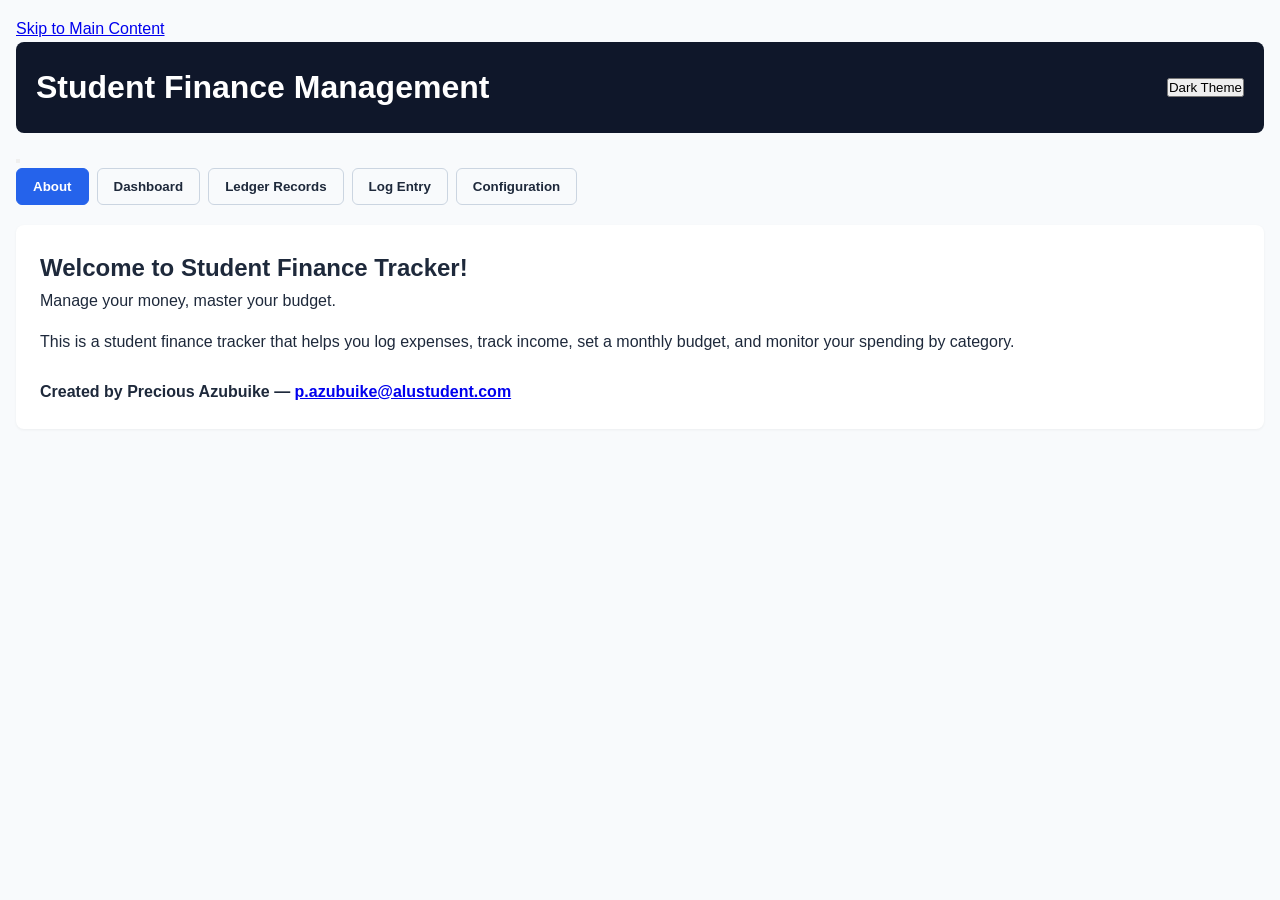
==== index.html @ ef62f799 "fixed all taskes" ====
<!DOCTYPE html>
<html lang="en">
<head>
    <meta charset="UTF-8">
    <meta name="viewport" content="width=device-width, initial-scale=1.0">
    <title>Student Finance Tracker</title>
    <link rel="stylesheet" href="styles/main.css">
</head>
<body>
    <a href="#mainContent" class="skip-to-content">Skip to Main Content</a>

    <header class="header">
        <div class="header-inner">
            <h1 class="header-title">Student Finance Management</h1>
            <button id="darkModeToggle" class="theme-toggle" aria-label="Toggle dark mode">
                <span id="themeIcon">Dark Theme</span>
            </button>
        </div>
    </header>

    <nav role="navigation" aria-label="Main Platform Navigation" class="nav">
        <button id="navToggle" class="nav-hamburger" aria-label="Toggle navigation menu" aria-expanded="false" aria-controls="navList">
            <span class="hamburger-bar"></span>
            <span class="hamburger-bar"></span>
            <span class="hamburger-bar"></span>
        </button>
        <ul class="nav-list" id="navList">
            <li><button data-target="about" class="nav-btn active">About</button></li>
            <li><button data-target="dashboard" class="nav-btn">Dashboard</button></li>
            <li><button data-target="records" class="nav-btn">Ledger Records</button></li>
            <li><button data-target="forms" class="nav-btn">Log Entry</button></li>
            <li><button data-target="configuration" class="nav-btn">Configuration</button></li>
        </ul>
    </nav>

    <main id="mainContent" role="main" class="main-layout">
        
        <section id="about" class="view-section">
            <h2>Welcome to Student Finance Tracker!</h2>
            <p>Manage your money, master your budget.</p>
            <p style="margin-top: 1rem;">This is a student finance tracker that helps you log expenses, track income, set a monthly budget, and monitor your spending by category.</p>
            <p style="margin-top: 1.5rem; font-weight: 600;">Created by Precious Azubuike &mdash; <a href="mailto:p.azubuike@alustudent.com">p.azubuike@alustudent.com</a></p>
        </section>

        <section id="dashboard" class="view-section hidden">
            <h2>Real-time Overview Analytics</h2>
            <div class="metrics-grid">
                <div class="card">Total Logged Entries: <span id="metric-total-count">10</span></div>
                <div class="card">Cumulative Balance: $<span id="metric-total-sum">590.24</span></div>
                <div class="card">Primary Spending Category: <span id="metric-top-tag">Fees</span></div>
            </div>
            
            <div id="budgetary-live-alert" class="alert-status-box" aria-live="polite" role="status">
                Remaining budget is healthy. Under ceiling target limit.
            </div>

            <div class="subsection-tabs" role="tablist">
                <button class="subsection-tab active" role="tab" data-panel="panelChart">7-Day Spending Chart</button>
                <button class="subsection-tab" role="tab" data-panel="panelBudgetVsActual">Budget vs Actual Breakdown</button>
            </div>
            
            <div id="panelChart" class="subsection-panel active">
                <div class="graph-canvas-wrap">
                    <canvas id="trendCanvas" aria-label="Spending trend graph"></canvas>
                </div>
            </div>

            <div id="panelBudgetVsActual" class="subsection-panel hidden">
                <div class="budget-chart-grid" id="budgetVsActualGrid">
                    <div class="budget-row"><span>Food</span><div class="progress-bar"><div class="progress-fill" style="width: 25.5%;"></div></div><span>$51.00</span></div>
                    <div class="budget-row"><span>Books</span><div class="progress-bar"><div class="progress-fill" style="width: 45.0%;"></div></div><span>$89.99</span></div>
                    <div class="budget-row"><span>Transport</span><div class="progress-bar"><div class="progress-fill" style="width: 22.5%;"></div></div><span>$45.00</span></div>
                    <div class="budget-row"><span>Entertainment</span><div class="progress-bar"><div class="progress-fill" style="width: 27.1%;"></div></div><span>$54.25</span></div>
                    <div class="budget-row"><span>Fees</span><div class="progress-bar"><div class="progress-fill" style="width: 100.0%; background-color: var(--color-system-error);"></div></div><span>$350.00</span></div>
                </div>
            </div>
        </section>

        <section id="records" class="view-section hidden">
            <h2>Financial Ledger Records</h2>
            <div class="search-panel-wrapper">
                <label for="search-regex-field">Live Filter Regex Query Pattern:</label>
                <input type="text" id="search-regex-field" placeholder="e.g., \bFood\b or coffee|pizza">
            </div>
            <div class="table-responsive-container">
                <table id="data-ledger-table">
                    <thead>
                        <tr>
                            <th><button id="trigger-sort-date" aria-label="Sort by transaction date">Date</button></th>
                            <th><button id="trigger-sort-desc" aria-label="Sort by description string">Description</button></th>
                            <th><button id="trigger-sort-amount" aria-label="Sort by numerical amount">Amount ($)</button></th>
                            <th>Category Reference</th>
                            <th>Modification Operations</th>
                        </tr>
                    </thead>
                    <tbody id="ledger-table-rows">
                        <tr><td>2026-06-12</td><td>House Rent Contribution</td><td>$150.00</td><td>Fees</td><td><button class="btn-action">Delete</button></td></tr>
                        <tr><td>2026-06-13</td><td>Chemistry Textbook purchase</td><td>$89.99</td><td>Books</td><td><button class="btn-action">Delete</button></td></tr>
                        <tr><td>2026-06-14</td><td>Monthly Bus Pass renewal</td><td>$45.00</td><td>Transport</td><td><button class="btn-action">Delete</button></td></tr>
                        <tr><td>2026-06-15</td><td>Pizza dinner with project peers</td><td>$32.50</td><td>Food</td><td><button class="btn-action">Delete</button></td></tr>
                        <tr><td>2026-06-15</td><td>Movie ticket show ticket</td><td>$15.50</td><td>Entertainment</td><td><button class="btn-action">Delete</button></td></tr>
                        <tr><td>2026-06-16</td><td>Campus Cafe Latte coffee</td><td>$4.75</td><td>Food</td><td><button class="btn-action">Delete</button></td></tr>
                        <tr><td>2026-06-17</td><td>Semester Exam Registration Fees</td><td>$200.00</td><td>Fees</td><td><button class="btn-action">Delete</button></td></tr>
                        <tr><td>2026-06-17</td><td>Concert entry musical festival</td><td>$38.75</td><td>Entertainment</td><td><button class="btn-action">Delete</button></td></tr>
                        <tr><td>2026-06-18</td><td>Fast Food burger quick meal</td><td>$13.75</td><td>Food</td><td><button class="btn-action">Delete</button></td></tr>
                        <tr><td>2026-06-19</td><td>Local Train ticket commute</td><td>$0.00</td><td>Transport</td><td><button class="btn-action">Delete</button></td></tr>
                    </tbody>
                </table>
            </div>
        </section>

        <section id="forms" class="view-section hidden">
            <h2>Record New Transaction Entry</h2>
            <form id="financial-input-form" novalidate>
                <div class="form-control-block">
                    <label for="field-description">Entry Description Title:</label>
                    <input type="text" id="field-description" name="description" required>
                    <span class="inline-error-feedback" id="err-feedback-description" aria-live="assertive"></span>
                </div>
                <div class="form-control-block">
                    <label for="field-amount">Numerical Amount value ($):</label>
                    <input type="text" id="field-amount" name="amount" required>
                    <span class="inline-error-feedback" id="err-feedback-amount" aria-live="assertive"></span>
                </div>
                <div class="form-control-block">
                    <label for="field-date">Execution Date:</label>
                    <input type="date" id="field-date" name="date" required>
                    <span class="inline-error-feedback" id="err-feedback-date" aria-live="assertive"></span>
                </div>
                <div class="form-control-block">
                    <label for="field-category">Tracking Category Tag:</label>
                    <input type="text" id="field-category" name="category" list="default-categories" required>
                    <datalist id="default-categories">
                        <option value="Food">
                        <option value="Books">
                        <option value="Transport">
                        <option value="Entertainment">
                        <option value="Fees">
                        <option value="Other">
                    </datalist>
                    <span class="inline-error-feedback" id="err-feedback-category" aria-live="assertive"></span>
                </div>
                <button type="submit" id="form-submit-action">Persist Entry Transaction</button>
            </form>
        </section>

        <section id="configuration" class="view-section hidden">
            <h2>Platform System Configuration Settings</h2>
            <div class="settings-control-wrapper">
                <label for="field-budget-threshold">Threshold Ceiling Limit Target ($):</label>
                <input type="number" id="field-budget-threshold" value="1000">
            </div>
---- styles/main.css ----
:root {
    --color-bg-light: #f8fafc;
    --color-surface: #ffffff;
    --color-text-dark: #1e293b;
    --color-text-muted: #64748b;
    --color-primary-base: #0f172a;
    --color-primary-accent: #2563eb;
    --color-primary-hover: #1d4ed8;
    --color-system-error: #dc2626;
    --color-system-success: #059669;
    --color-system-warning: #d97706;
}

* { box-sizing: border-box; margin: 0; padding: 0; }

body {
    font-family: -apple-system, BlinkMacSystemFont, "Segoe UI", Roboto, sans-serif;
    background-color: var(--color-bg-light);
    color: var(--color-text-dark);
    line-height: 1.6;
    padding: 16px;
}

.view-section.hidden, .subsection-panel.hidden {
    display: none !important;
}

.header {
    background: var(--color-primary-base);
    color: var(--color-surface);
    padding: 20px;
    border-radius: 8px;
    margin-bottom: 10px;
}

.header-inner {
    display: flex;
    justify-content: space-between;
    align-items: center;
}

.nav {
    margin-bottom: 20px;
}

.nav-list {
    list-style: none;
    display: flex;
    flex-wrap: wrap;
    gap: 8px;
}

.nav-btn, .subsection-tab {
    background: var(--color-bg-light);
    color: var(--color-text-dark);
    border: 1px solid #cbd5e1;
    padding: 10px 16px;
    border-radius: 6px;
    cursor: pointer;
    font-weight: 600;
}

.nav-btn.active, .subsection-tab.active {
    background: var(--color-primary-accent);
    color: var(--color-surface);
    border-color: var(--color-primary-accent);
}

.view-section {
    background: var(--color-surface);
    padding: 24px;
    border-radius: 8px;
    box-shadow: 0 1px 3px rgba(0,0,0,0.05);
}

.metrics-grid {
    display: grid;
    grid-template-columns: repeat(auto-fit, minmax(220px, 1fr));
    gap: 16px;
    margin-bottom: 16px;
}

.card {
    background: var(--color-bg-light);
    padding: 16px;
    border-radius: 6px;
    font-weight: 600;
    border-left: 4px solid var(--color-primary-accent);
}

.subsection-tabs {
    display: flex;
    gap: 8px;
    margin: 20px 0 12px 0;
    border-bottom: 2px solid var(--color-bg-light);
    padding-bottom: 10px;
}

.graph-canvas-wrap {
    width: 100%;
    margin-top: 15px;
}

canvas {
    width: 100% !important;
    height: auto !important;
    background: #ffffff;
    border: 1px solid #cbd5e1;
    border-radius: 6px;
}

.budget-chart-grid {
    display: flex;
    flex-direction: column;
    gap: 12px;
    margin-top: 15px;
}

.budget-row {
    display: grid;
    grid-template-columns: 120px 1fr 80px;
    align-items: center;
    gap: 15px;
    font-weight: 600;
}

.progress-bar {
    background: #cbd5e1;
    height: 12px;
    border-radius: 6px;
    overflow: hidden;
}

.progress-fill {
    background: var(--color-primary-accent);
    height: 100%;
    width: 0%;
}

table {
    width: 100%;
    border-collapse: collapse;
    margin-top: 15px;
}

th, td {
    padding: 12px;
    text-align: left;
    border-bottom: 1px solid #cbd5e1;
}

th {
    background: var(--color-bg-light);
    font-weight: 700;
}

.btn-action {
    padding: 4px 8px;
    background: var(--color-system-error);
    color: #ffffff;
    border: none;
    border-radius: 4px;
    cursor: pointer;
}
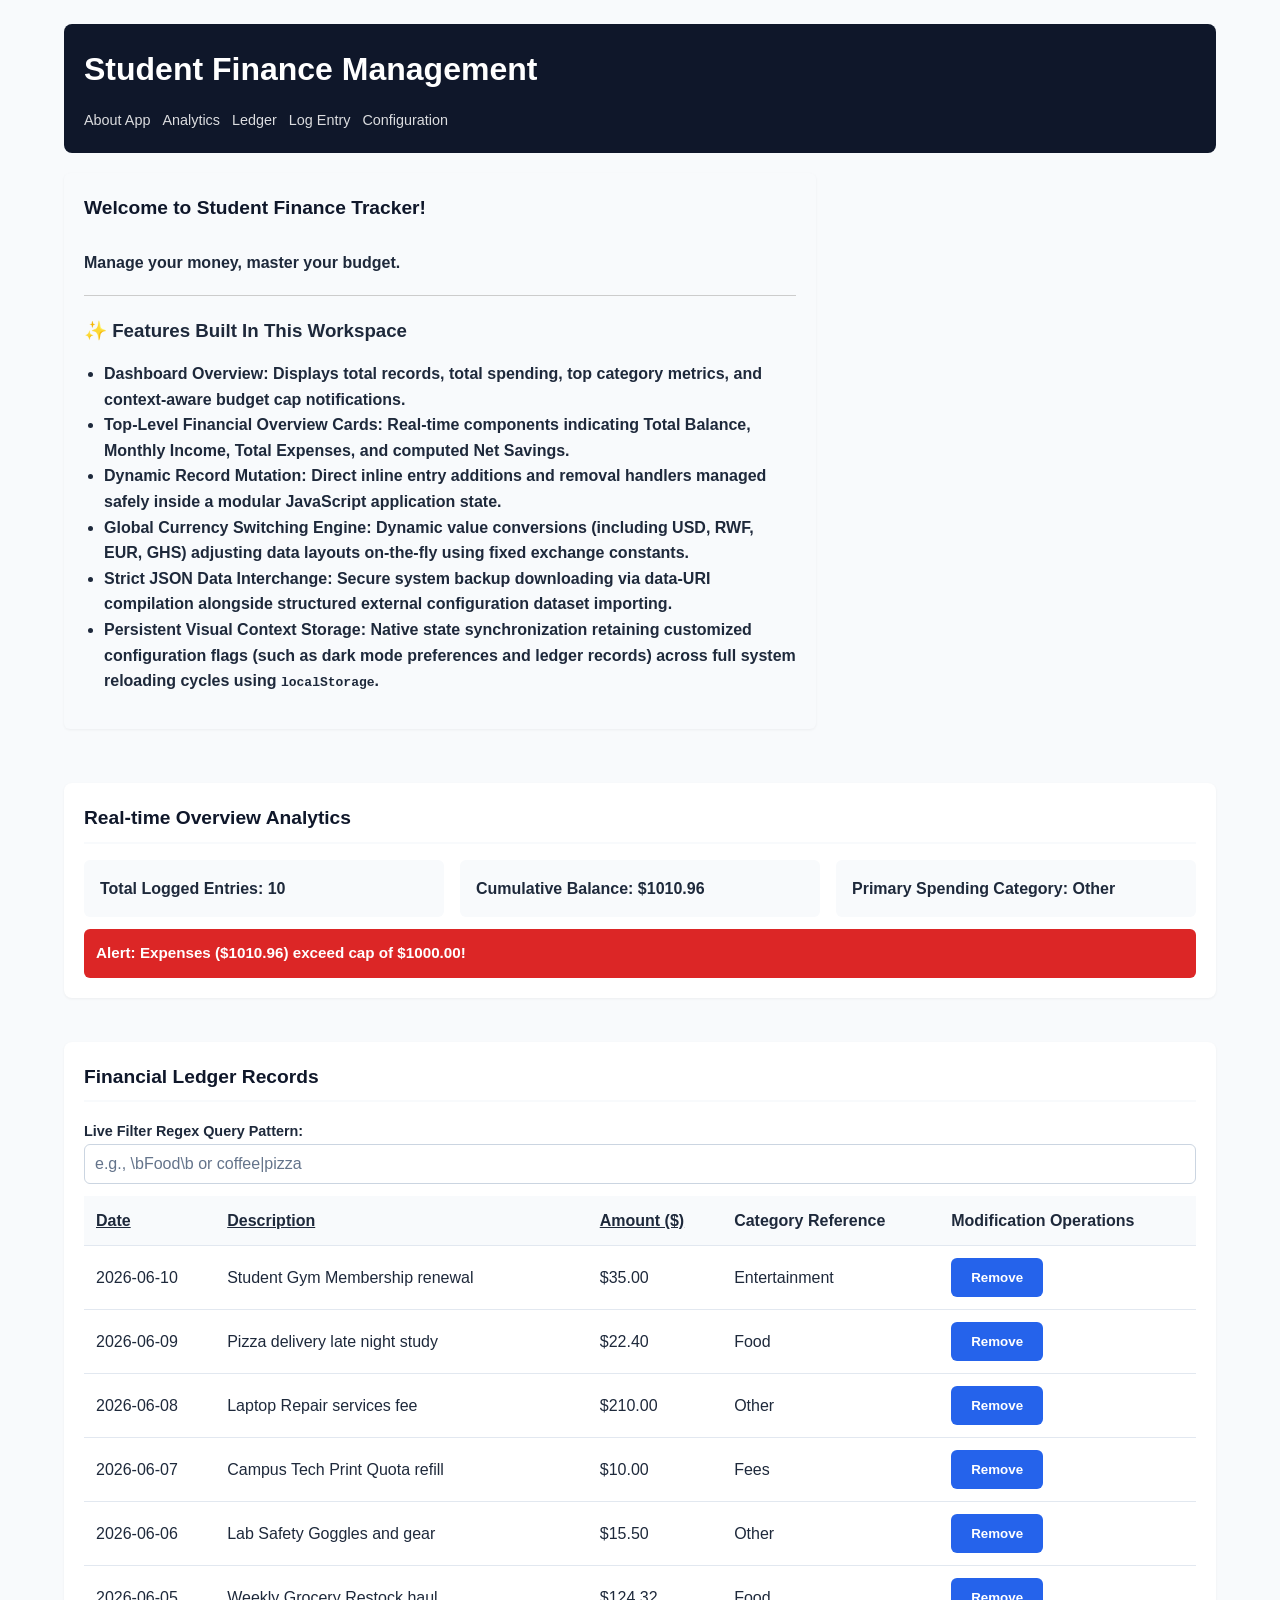
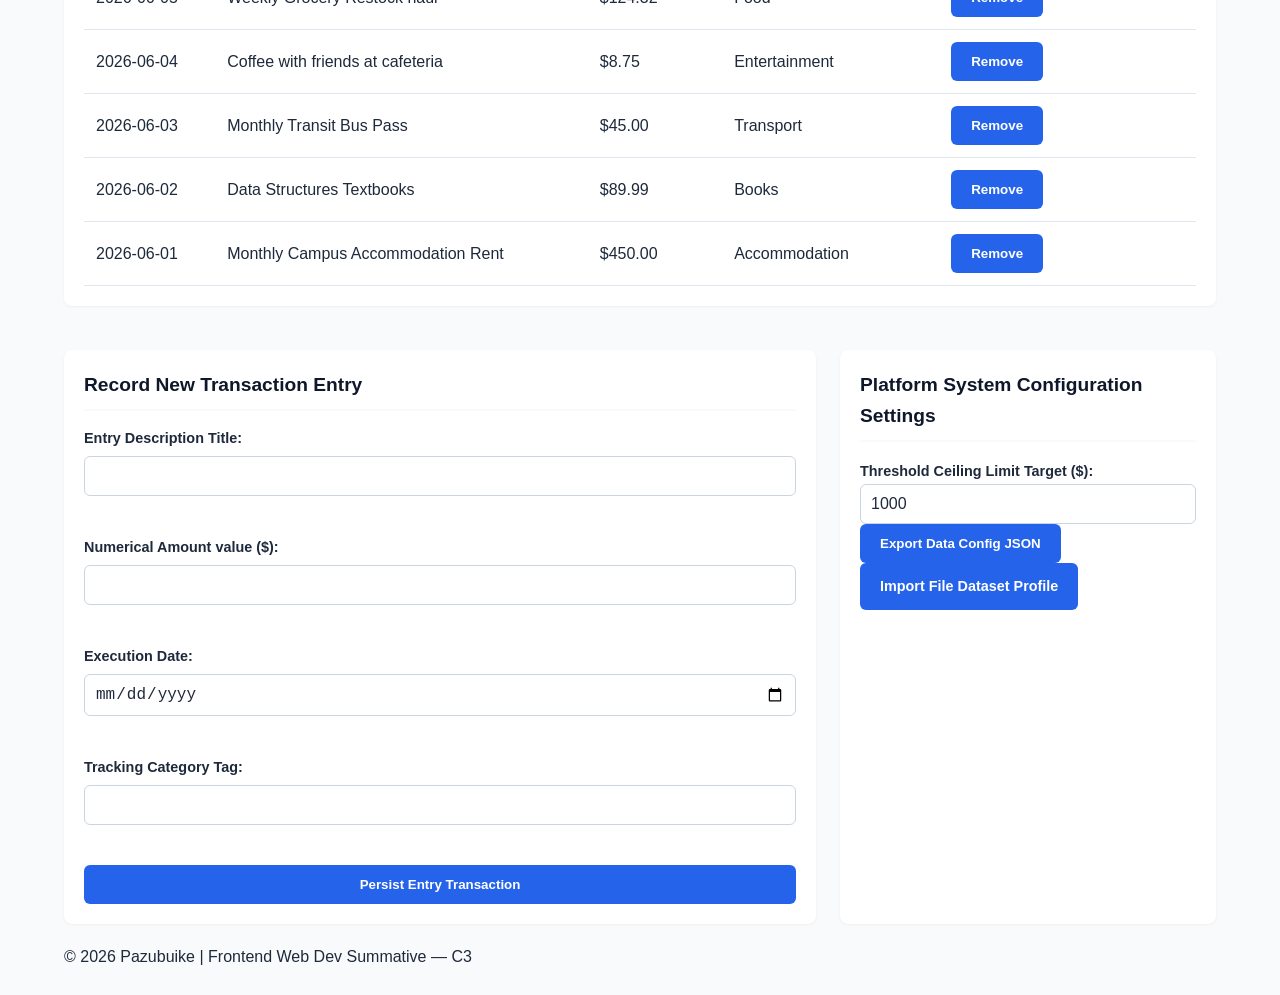
==== commit 46b95380: "made changes in 3 files" ====
--- a/index.html
+++ b/index.html
@@ -3,114 +3,79 @@
 <head>
     <meta charset="UTF-8">
     <meta name="viewport" content="width=device-width, initial-scale=1.0">
-    <title>Student Finance Tracker</title>
+    <title>Accessible Student Finance Tracker</title>
     <link rel="stylesheet" href="styles/main.css">
 </head>
 <body>
-    <a href="#mainContent" class="skip-to-content">Skip to Main Content</a>
+    <a href="#main-layout-content" class="skip-to-content">Skip to main contents</a>
 
-    <header class="header">
-        <div class="header-inner">
-            <h1 class="header-title">Student Finance Management</h1>
-            <button id="darkModeToggle" class="theme-toggle" aria-label="Toggle dark mode">
-                <span id="themeIcon">Dark Theme</span>
-            </button>
-        </div>
+    <header>
+        <h1>Student Finance Management</h1>
+        <nav aria-label="Primary Platform Navigation">
+            <ul>
+                <li><a href="#about-platform-section">About App</a></li>
+                <li><a href="#dashboard-analytics">Analytics</a></li>
+                <li><a href="#ledger-records">Ledger</a></li>
+                <li><a href="#transaction-form-section">Log Entry</a></li>
+                <li><a href="#configuration-panel">Configuration</a></li>
+            </ul>
+        </nav>
     </header>
 
-    <nav role="navigation" aria-label="Main Platform Navigation" class="nav">
-        <button id="navToggle" class="nav-hamburger" aria-label="Toggle navigation menu" aria-expanded="false" aria-controls="navList">
-            <span class="hamburger-bar"></span>
-            <span class="hamburger-bar"></span>
-            <span class="hamburger-bar"></span>
-        </button>
-        <ul class="nav-list" id="navList">
-            <li><button data-target="about" class="nav-btn active">About</button></li>
-            <li><button data-target="dashboard" class="nav-btn">Dashboard</button></li>
-            <li><button data-target="records" class="nav-btn">Ledger Records</button></li>
-            <li><button data-target="forms" class="nav-btn">Log Entry</button></li>
-            <li><button data-target="configuration" class="nav-btn">Configuration</button></li>
-        </ul>
-    </nav>
+    <main id="main-layout-content">
+        <section id="about-platform-section" aria-labelledby="about-heading" class="card" style="margin-bottom: 30px; padding: 20px;">
+            <h2 id="about-heading">Welcome to Student Finance Tracker!</h2>
+            <p>Manage your money, master your budget.</p>
+            
+            <hr style="margin: 20px 0; border: 0; border-top: 1px solid #ccc;">
 
-    <main id="mainContent" role="main" class="main-layout">
-        
-        <section id="about" class="view-section">
-            <h2>Welcome to Student Finance Tracker!</h2>
-            <p>Manage your money, master your budget.</p>
-            <p style="margin-top: 1rem;">This is a student finance tracker that helps you log expenses, track income, set a monthly budget, and monitor your spending by category.</p>
-            <p style="margin-top: 1.5rem; font-weight: 600;">Created by Precious Azubuike &mdash; <a href="mailto:p.azubuike@alustudent.com">p.azubuike@alustudent.com</a></p>
+            <h3>✨ Features Built In This Workspace</h3>
+            <ul style="line-height: 1.6; text-align: left; max-width: 800px; margin: 15px 0; padding-left: 20px;">
+                <li><strong>Dashboard Overview:</strong> Displays total records, total spending, top category metrics, and context-aware budget cap notifications.</li>
+                <li><strong>Top-Level Financial Overview Cards:</strong> Real-time components indicating Total Balance, Monthly Income, Total Expenses, and computed Net Savings.</li>
+                <li><strong>Dynamic Record Mutation:</strong> Direct inline entry additions and removal handlers managed safely inside a modular JavaScript application state.</li>
+                <li><strong>Global Currency Switching Engine:</strong> Dynamic value conversions (including USD, RWF, EUR, GHS) adjusting data layouts on-the-fly using fixed exchange constants.</li>
+                <li><strong>Strict JSON Data Interchange:</strong> Secure system backup downloading via data-URI compilation alongside structured external configuration dataset importing.</li>
+                <li><strong>Persistent Visual Context Storage:</strong> Native state synchronization retaining customized configuration flags (such as dark mode preferences and ledger records) across full system reloading cycles using <code>localStorage</code>.</li>
+            </ul>
         </section>
 
-        <section id="dashboard" class="view-section hidden">
-            <h2>Real-time Overview Analytics</h2>
+        <section id="dashboard-analytics" aria-labelledby="analytics-heading">
+            <h2 id="analytics-heading">Real-time Overview Analytics</h2>
             <div class="metrics-grid">
-                <div class="card">Total Logged Entries: <span id="metric-total-count">10</span></div>
-                <div class="card">Cumulative Balance: $<span id="metric-total-sum">590.24</span></div>
-                <div class="card">Primary Spending Category: <span id="metric-top-tag">Fees</span></div>
+                <div class="card">Total Logged Entries: <span id="metric-total-count">0</span></div>
+                <div class="card">Cumulative Balance: $<span id="metric-total-sum">0.00</span></div>
+                <div class="card">Primary Spending Category: <span id="metric-top-tag">N/A</span></div>
             </div>
-            
-            <div id="budgetary-live-alert" class="alert-status-box" aria-live="polite" role="status">
-                Remaining budget is healthy. Under ceiling target limit.
-            </div>
-
-            <div class="subsection-tabs" role="tablist">
-                <button class="subsection-tab active" role="tab" data-panel="panelChart">7-Day Spending Chart</button>
-                <button class="subsection-tab" role="tab" data-panel="panelBudgetVsActual">Budget vs Actual Breakdown</button>
-            </div>
-            
-            <div id="panelChart" class="subsection-panel active">
-                <div class="graph-canvas-wrap">
-                    <canvas id="trendCanvas" aria-label="Spending trend graph"></canvas>
-                </div>
-            </div>
-
-            <div id="panelBudgetVsActual" class="subsection-panel hidden">
-                <div class="budget-chart-grid" id="budgetVsActualGrid">
-                    <div class="budget-row"><span>Food</span><div class="progress-bar"><div class="progress-fill" style="width: 25.5%;"></div></div><span>$51.00</span></div>
-                    <div class="budget-row"><span>Books</span><div class="progress-bar"><div class="progress-fill" style="width: 45.0%;"></div></div><span>$89.99</span></div>
-                    <div class="budget-row"><span>Transport</span><div class="progress-bar"><div class="progress-fill" style="width: 22.5%;"></div></div><span>$45.00</span></div>
-                    <div class="budget-row"><span>Entertainment</span><div class="progress-bar"><div class="progress-fill" style="width: 27.1%;"></div></div><span>$54.25</span></div>
-                    <div class="budget-row"><span>Fees</span><div class="progress-bar"><div class="progress-fill" style="width: 100.0%; background-color: var(--color-system-error);"></div></div><span>$350.00</span></div>
-                </div>
-            </div>
+            <div id="budgetary-live-alert" class="alert-status-box" aria-live="polite" role="status"></div>
         </section>
 
-        <section id="records" class="view-section hidden">
-            <h2>Financial Ledger Records</h2>
+        <section id="ledger-records" aria-labelledby="ledger-heading">
+            <h2 id="ledger-heading">Financial Ledger Records</h2>
             <div class="search-panel-wrapper">
                 <label for="search-regex-field">Live Filter Regex Query Pattern:</label>
                 <input type="text" id="search-regex-field" placeholder="e.g., \bFood\b or coffee|pizza">
             </div>
+            
             <div class="table-responsive-container">
                 <table id="data-ledger-table">
                     <thead>
                         <tr>
-                            <th><button id="trigger-sort-date" aria-label="Sort by transaction date">Date</button></th>
-                            <th><button id="trigger-sort-desc" aria-label="Sort by description string">Description</button></th>
-                            <th><button id="trigger-sort-amount" aria-label="Sort by numerical amount">Amount ($)</button></th>
+                            <th><button id="trigger-sort-date" aria-label="Sort ledger table records by transaction date">Date</button></th>
+                            <th><button id="trigger-sort-desc" aria-label="Sort ledger table records by input description string">Description</button></th>
+                            <th><button id="trigger-sort-amount" aria-label="Sort ledger table records by numerical dollar amount">Amount ($)</button></th>
                             <th>Category Reference</th>
                             <th>Modification Operations</th>
                         </tr>
                     </thead>
                     <tbody id="ledger-table-rows">
-                        <tr><td>2026-06-12</td><td>House Rent Contribution</td><td>$150.00</td><td>Fees</td><td><button class="btn-action">Delete</button></td></tr>
-                        <tr><td>2026-06-13</td><td>Chemistry Textbook purchase</td><td>$89.99</td><td>Books</td><td><button class="btn-action">Delete</button></td></tr>
-                        <tr><td>2026-06-14</td><td>Monthly Bus Pass renewal</td><td>$45.00</td><td>Transport</td><td><button class="btn-action">Delete</button></td></tr>
-                        <tr><td>2026-06-15</td><td>Pizza dinner with project peers</td><td>$32.50</td><td>Food</td><td><button class="btn-action">Delete</button></td></tr>
-                        <tr><td>2026-06-15</td><td>Movie ticket show ticket</td><td>$15.50</td><td>Entertainment</td><td><button class="btn-action">Delete</button></td></tr>
-                        <tr><td>2026-06-16</td><td>Campus Cafe Latte coffee</td><td>$4.75</td><td>Food</td><td><button class="btn-action">Delete</button></td></tr>
-                        <tr><td>2026-06-17</td><td>Semester Exam Registration Fees</td><td>$200.00</td><td>Fees</td><td><button class="btn-action">Delete</button></td></tr>
-                        <tr><td>2026-06-17</td><td>Concert entry musical festival</td><td>$38.75</td><td>Entertainment</td><td><button class="btn-action">Delete</button></td></tr>
-                        <tr><td>2026-06-18</td><td>Fast Food burger quick meal</td><td>$13.75</td><td>Food</td><td><button class="btn-action">Delete</button></td></tr>
-                        <tr><td>2026-06-19</td><td>Local Train ticket commute</td><td>$0.00</td><td>Transport</td><td><button class="btn-action">Delete</button></td></tr>
                     </tbody>
                 </table>
             </div>
         </section>
 
-        <section id="forms" class="view-section hidden">
-            <h2>Record New Transaction Entry</h2>
+        <section id="transaction-form-section" aria-labelledby="form-heading">
+            <h2 id="form-heading">Record New Transaction Entry</h2>
             <form id="financial-input-form" novalidate>
                 <div class="form-control-block">
                     <label for="field-description">Entry Description Title:</label>
@@ -144,9 +109,24 @@
             </form>
         </section>
 
-        <section id="configuration" class="view-section hidden">
-            <h2>Platform System Configuration Settings</h2>
+        <section id="configuration-panel" aria-labelledby="config-heading">
+            <h2 id="config-heading">Platform System Configuration Settings</h2>
             <div class="settings-control-wrapper">
                 <label for="field-budget-threshold">Threshold Ceiling Limit Target ($):</label>
                 <input type="number" id="field-budget-threshold" value="1000">
             </div>
+            <div class="data-io-action-row">
+                <button id="action-export-json">Export Data Config JSON</button>
+                <label for="action-import-json-file" class="custom-file-upload-trigger">Import File Dataset Profile</label>
+                <input type="file" id="action-import-json-file" accept=".json">
+            </div>
+        </section>
+    </main>
+
+    <footer>
+        <p>&copy; 2026 Pazubuike | Frontend Web Dev Summative — C3</p>
+    </footer>
+
+    <script type="module" src="scripts/ui.js"></script>
+</body>
+</html>
--- a/styles/main.css
+++ b/styles/main.css
@@ -11,73 +11,92 @@
     --color-system-warning: #d97706;
 }
 
-* { box-sizing: border-box; margin: 0; padding: 0; }
+* {
+    box-sizing: border-box;
+    margin: 0;
+    padding: 0;
+}
 
 body {
-    font-family: -apple-system, BlinkMacSystemFont, "Segoe UI", Roboto, sans-serif;
+    font-family: -apple-system, BlinkMacSystemFont, "Segoe UI", Roboto, Helvetica, Arial, sans-serif;
     background-color: var(--color-bg-light);
     color: var(--color-text-dark);
     line-height: 1.6;
     padding: 16px;
 }
 
-.view-section.hidden, .subsection-panel.hidden {
-    display: none !important;
-}
-
-.header {
+*:focus-visible {
+    outline: 3px dashed var(--color-system-warning);
+    outline-offset: 4px;
+}
+
+.skip-to-content {
+    position: absolute;
+    top: -100px;
+    left: 16px;
+    background: var(--color-system-warning);
+    color: var(--color-primary-base);
+    font-weight: bold;
+    padding: 12px;
+    text-decoration: none;
+    z-index: 9999;
+    border-radius: 4px;
+}
+
+.skip-to-content:focus {
+    top: 16px;
+}
+
+header {
     background: var(--color-primary-base);
     color: var(--color-surface);
     padding: 20px;
     border-radius: 8px;
-    margin-bottom: 10px;
-}
-
-.header-inner {
-    display: flex;
-    justify-content: space-between;
-    align-items: center;
-}
-
-.nav {
     margin-bottom: 20px;
 }
 
-.nav-list {
+header h1 {
+    font-size: 1.5rem;
+    margin-bottom: 12px;
+}
+
+nav ul {
     list-style: none;
     display: flex;
     flex-wrap: wrap;
-    gap: 8px;
-}
-
-.nav-btn, .subsection-tab {
-    background: var(--color-bg-light);
-    color: var(--color-text-dark);
-    border: 1px solid #cbd5e1;
-    padding: 10px 16px;
-    border-radius: 6px;
-    cursor: pointer;
-    font-weight: 600;
-}
-
-.nav-btn.active, .subsection-tab.active {
-    background: var(--color-primary-accent);
+    gap: 12px;
+}
+
+nav ul li a {
     color: var(--color-surface);
-    border-color: var(--color-primary-accent);
-}
-
-.view-section {
+    text-decoration: none;
+    font-size: 0.9rem;
+    opacity: 0.85;
+}
+
+nav ul li a:hover {
+    opacity: 1;
+    text-decoration: underline;
+}
+
+section {
     background: var(--color-surface);
-    padding: 24px;
+    padding: 20px;
     border-radius: 8px;
+    margin-bottom: 20px;
     box-shadow: 0 1px 3px rgba(0,0,0,0.05);
+} section h2 {
+    font-size: 1.2rem;
+    color: var(--color-primary-base);
+    margin-bottom: 16px;
+    border-bottom: 2px solid var(--color-bg-light);
+    padding-bottom: 8px;
 }
 
 .metrics-grid {
-    display: grid;
-    grid-template-columns: repeat(auto-fit, minmax(220px, 1fr));
-    gap: 16px;
-    margin-bottom: 16px;
+    display: flex;
+    flex-direction: column;
+    gap: 12px;
 }
 
 .card {
@@ -85,80 +104,181 @@
     padding: 16px;
     border-radius: 6px;
     font-weight: 600;
-    border-left: 4px solid var(--color-primary-accent);
-}
-
-.subsection-tabs {
-    display: flex;
-    gap: 8px;
-    margin: 20px 0 12px 0;
-    border-bottom: 2px solid var(--color-bg-light);
-    padding-bottom: 10px;
-}
-
-.graph-canvas-wrap {
+}
+
+form {
+    display: flex;
+    flex-direction: column;
+    gap: 16px;
+}
+
+.form-control-block {
+    display: flex;
+    flex-direction: column;
+    gap: 6px;
+}
+
+label {
+    font-size: 0.9rem;
+    font-weight: 600;
+    color: var(--color-text-dark);
+}
+
+input[type="text"], input[type="date"], input[type="number"] {
     width: 100%;
-    margin-top: 15px;
-}
-
-canvas {
-    width: 100% !important;
-    height: auto !important;
-    background: #ffffff;
+    padding: 10px;
     border: 1px solid #cbd5e1;
-    border-radius: 6px;
-}
-
-.budget-chart-grid {
-    display: flex;
-    flex-direction: column;
-    gap: 12px;
-    margin-top: 15px;
-}
-
-.budget-row {
-    display: grid;
-    grid-template-columns: 120px 1fr 80px;
-    align-items: center;
-    gap: 15px;
+    background-color: var(--color-surface);
+    color: var(--color-text-dark);
+    border-radius: 6px;
+    font-size: 1rem;
+}
+
+input::placeholder {
+    color: var(--color-text-muted);
+}
+
+button, .custom-file-upload-trigger {
+    background: var(--color-primary-accent);
+    color: var(--color-surface);
+    padding: 12px 20px;
+    border: none;
+    border-radius: 6px;
+    font-weight: bold;
+    cursor: pointer;
+    text-align: center;
+    display: inline-block;
+    transition: background-color 0.2s ease-in-out, transform 0.1s ease;
+}
+
+button:hover, .custom-file-upload-trigger:hover {
+    background-color: var(--color-primary-hover);
+}
+
+button:active {
+    transform: scale(0.98);
+}
+
+input[type="file"] {
+    position: absolute;
+    width: 1px;
+    height: 1px;
+    padding: 0;
+    margin: -1px;
+    overflow: hidden;
+    clip: rect(0,0,0,0);
+    border: 0;
+}
+
+.inline-error-feedback {
+    color: var(--color-system-error);
+    font-size: 0.85rem;
+    font-weight: 500;
+    min-height: 18px;
+}
+
+.alert-status-box {
+    margin-top: 12px;
+    padding: 12px;
+    border-radius: 6px;
     font-weight: 600;
-}
-
-.progress-bar {
-    background: #cbd5e1;
-    height: 12px;
-    border-radius: 6px;
-    overflow: hidden;
-}
-
-.progress-fill {
-    background: var(--color-primary-accent);
-    height: 100%;
-    width: 0%;
-}
-
-table {
-    width: 100%;
-    border-collapse: collapse;
-    margin-top: 15px;
-}
-
-th, td {
-    padding: 12px;
-    text-align: left;
-    border-bottom: 1px solid #cbd5e1;
-}
-
-th {
-    background: var(--color-bg-light);
-    font-weight: 700;
-}
-
-.btn-action {
-    padding: 4px 8px;
-    background: var(--color-system-error);
-    color: #ffffff;
-    border: none;
-    border-radius: 4px;
-    cursor: pointer;
-}+    font-size: 0.95rem;
+}
+
+mark {
+    background-color: #fef08a;
+    color: #854d0e;
+    padding: 0 2px;
+    border-radius: 2px;
+}
+
+@media (max-width: 640px) {
+    table, thead, tbody, th, td, tr { 
+        display: block; 
+    }
+    thead tr { 
+        position: absolute; 
+        top: -9999px; 
+        left: -9999px; 
+    }
+    tr { 
+        border: 1px solid #e2e8f0; 
+        margin-bottom: 12px; 
+        border-radius: 6px;
+        padding: 8px;
+        background-color: var(--color-surface);
+    }
+    td { 
+        padding: 8px 4px;
+        text-align: right; 
+        position: relative;
+        padding-left: 45%;
+        border-bottom: 1px dashed #f1f5f9;
+        color: var(--color-text-dark);
+    }
+    td:last-child { border-bottom: none; }
+    td:before { 
+        content: attr(data-label);
+        position: absolute; 
+        left: 8px; 
+        text-align: left; 
+        font-weight: bold;
+        color: var(--color-text-muted);
+    }
+}
+
+@media (min-width: 768px) {
+    body {
+        padding: 24px;
+        max-width: 1200px;
+        margin: 0 auto;
+    }
+    
+    header h1 { font-size: 2rem; }
+    
+    .metrics-grid {
+        flex-direction: row;
+        gap: 16px;
+    }
+    .metrics-grid .card {
+        flex: 1;
+    }
+
+    table {
+        width: 100%;
+        border-collapse: collapse;
+        margin-top: 12px;
+    }
+    th, td {
+        padding: 12px;
+        text-align: left;
+        border-bottom: 1px solid #e2e8f0;
+    }
+    th {
+        background-color: var(--color-bg-light);
+        color: var(--color-text-dark);
+        font-weight: 700;
+    }
+    th button {
+        background: none;
+        color: inherit;
+        padding: 0;
+        font-size: inherit;
+        font-weight: inherit;
+        display: inline;
+        border: none;
+        text-decoration: underline;
+    }
+    th button:hover { background: none; color: var(--color-primary-accent); }
+}
+
+@media (min-width: 1024px) {
+    main {
+        display: grid;
+        grid-template-columns: 2fr 1fr;
+        gap: 24px;
+    }
+    #dashboard-analytics, #ledger-records {
+        grid-column: span 2;
+    }
+}
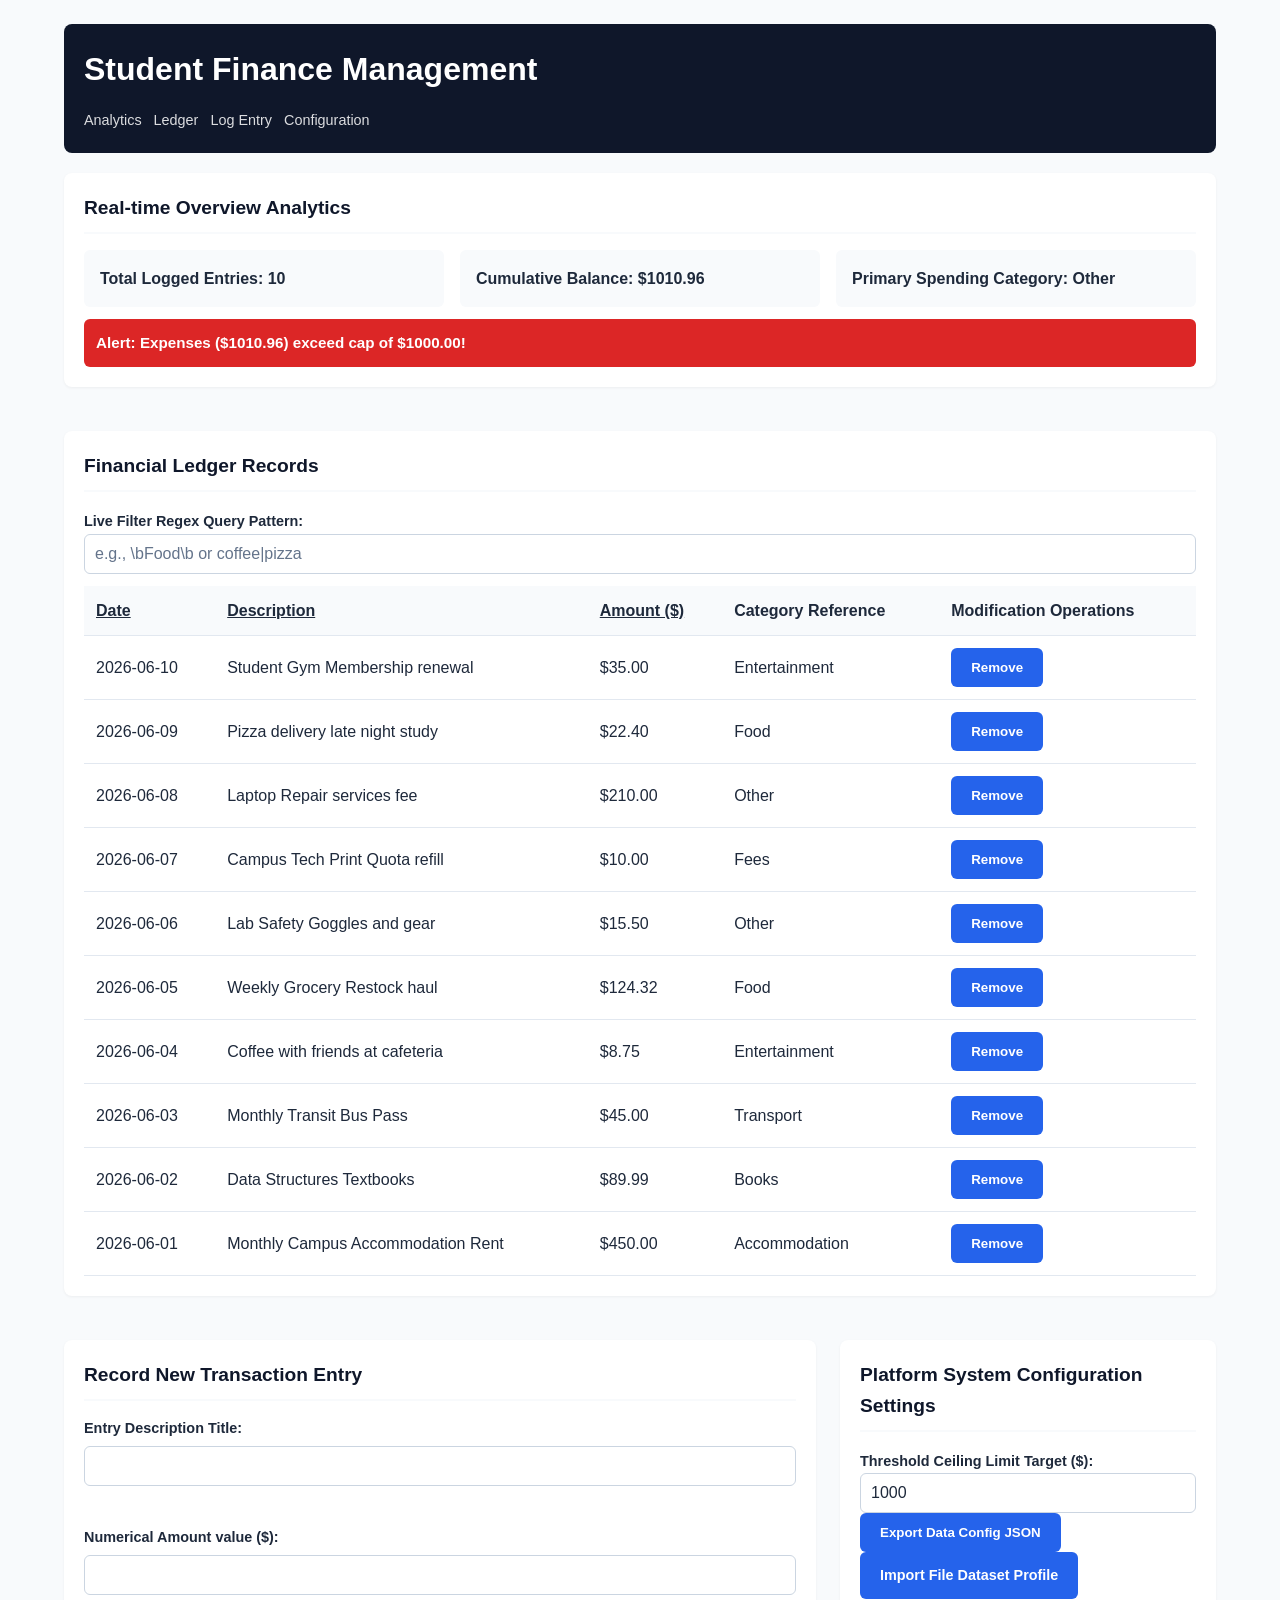
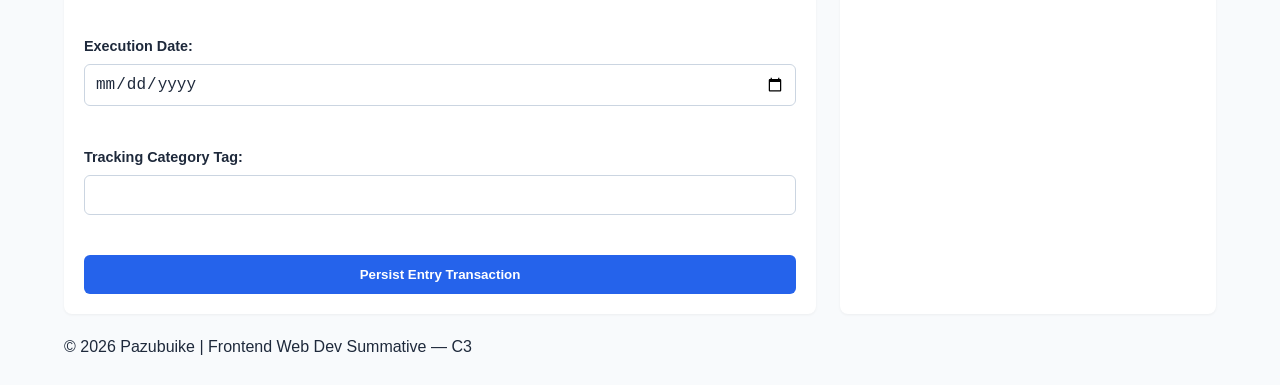
==== commit 4764ef25: "deleted some tthings" ====
--- a/index.html
+++ b/index.html
@@ -13,7 +13,6 @@
         <h1>Student Finance Management</h1>
         <nav aria-label="Primary Platform Navigation">
             <ul>
-                <li><a href="#about-platform-section">About App</a></li>
                 <li><a href="#dashboard-analytics">Analytics</a></li>
                 <li><a href="#ledger-records">Ledger</a></li>
                 <li><a href="#transaction-form-section">Log Entry</a></li>
@@ -23,23 +22,6 @@
     </header>
 
     <main id="main-layout-content">
-        <section id="about-platform-section" aria-labelledby="about-heading" class="card" style="margin-bottom: 30px; padding: 20px;">
-            <h2 id="about-heading">Welcome to Student Finance Tracker!</h2>
-            <p>Manage your money, master your budget.</p>
-            
-            <hr style="margin: 20px 0; border: 0; border-top: 1px solid #ccc;">
-
-            <h3>✨ Features Built In This Workspace</h3>
-            <ul style="line-height: 1.6; text-align: left; max-width: 800px; margin: 15px 0; padding-left: 20px;">
-                <li><strong>Dashboard Overview:</strong> Displays total records, total spending, top category metrics, and context-aware budget cap notifications.</li>
-                <li><strong>Top-Level Financial Overview Cards:</strong> Real-time components indicating Total Balance, Monthly Income, Total Expenses, and computed Net Savings.</li>
-                <li><strong>Dynamic Record Mutation:</strong> Direct inline entry additions and removal handlers managed safely inside a modular JavaScript application state.</li>
-                <li><strong>Global Currency Switching Engine:</strong> Dynamic value conversions (including USD, RWF, EUR, GHS) adjusting data layouts on-the-fly using fixed exchange constants.</li>
-                <li><strong>Strict JSON Data Interchange:</strong> Secure system backup downloading via data-URI compilation alongside structured external configuration dataset importing.</li>
-                <li><strong>Persistent Visual Context Storage:</strong> Native state synchronization retaining customized configuration flags (such as dark mode preferences and ledger records) across full system reloading cycles using <code>localStorage</code>.</li>
-            </ul>
-        </section>
-
         <section id="dashboard-analytics" aria-labelledby="analytics-heading">
             <h2 id="analytics-heading">Real-time Overview Analytics</h2>
             <div class="metrics-grid">
@@ -122,11 +104,10 @@
             </div>
         </section>
     </main>
-
-    <footer>
+<footer>
         <p>&copy; 2026 Pazubuike | Frontend Web Dev Summative — C3</p>
     </footer>
 
     <script type="module" src="scripts/ui.js"></script>
 </body>
-</html>+</html>
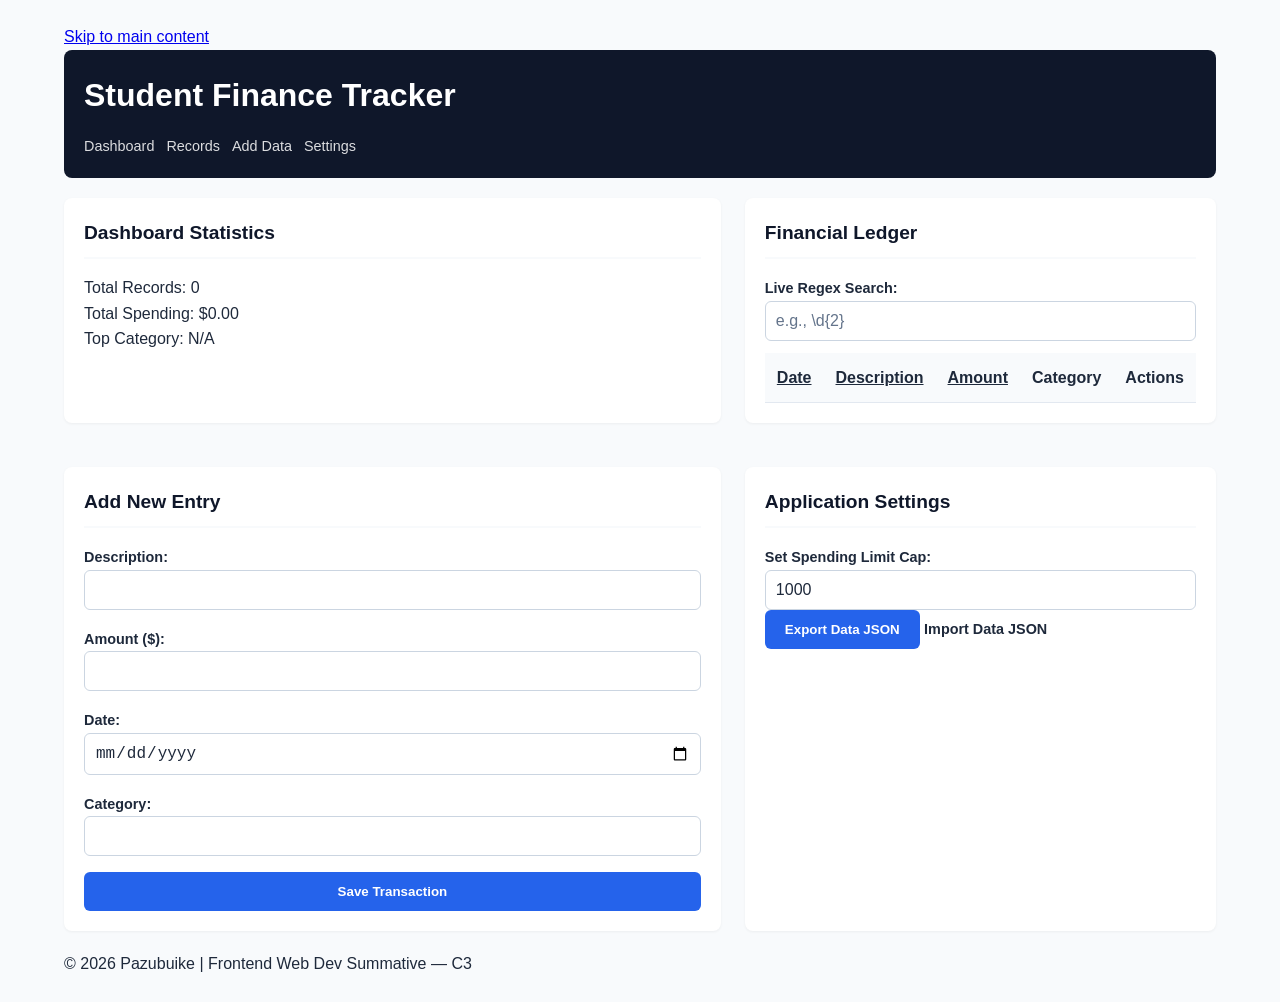
==== commit 2710e671: "chsnged" ====
--- a/index.html
+++ b/index.html
@@ -7,104 +7,96 @@
     <link rel="stylesheet" href="styles/main.css">
 </head>
 <body>
-    <a href="#main-layout-content" class="skip-to-content">Skip to main contents</a>
+    <a href="#main-content" class="skip-link">Skip to main content</a>
 
     <header>
-        <h1>Student Finance Management</h1>
-        <nav aria-label="Primary Platform Navigation">
+        <h1>Student Finance Tracker</h1>
+        <nav aria-label="Main Navigation">
             <ul>
-                <li><a href="#dashboard-analytics">Analytics</a></li>
-                <li><a href="#ledger-records">Ledger</a></li>
-                <li><a href="#transaction-form-section">Log Entry</a></li>
-                <li><a href="#configuration-panel">Configuration</a></li>
+                <li><a href="#dashboard">Dashboard</a></li>
+                <li><a href="#records">Records</a></li>
+                <li><a href="#forms">Add Data</a></li>
+                <li><a href="#settings">Settings</a></li>
             </ul>
         </nav>
     </header>
 
-    <main id="main-layout-content">
-        <section id="dashboard-analytics" aria-labelledby="analytics-heading">
-            <h2 id="analytics-heading">Real-time Overview Analytics</h2>
-            <div class="metrics-grid">
-                <div class="card">Total Logged Entries: <span id="metric-total-count">0</span></div>
-                <div class="card">Cumulative Balance: $<span id="metric-total-sum">0.00</span></div>
-                <div class="card">Primary Spending Category: <span id="metric-top-tag">N/A</span></div>
+    <main id="main-content">
+        <section id="dashboard" aria-labelledby="dash-title">
+            <h2 id="dash-title">Dashboard Statistics</h2>
+            <div class="stats-grid">
+                <div>Total Records: <span id="stat-count">0</span></div>
+                <div>Total Spending: $<span id="stat-sum">0.00</span></div>
+                <div>Top Category: <span id="stat-top">N/A</span></div>
             </div>
-            <div id="budgetary-live-alert" class="alert-status-box" aria-live="polite" role="status"></div>
+            <div id="budget-alert" class="alert-box" aria-live="assertive" role="status"></div>
         </section>
 
-        <section id="ledger-records" aria-labelledby="ledger-heading">
-            <h2 id="ledger-heading">Financial Ledger Records</h2>
-            <div class="search-panel-wrapper">
-                <label for="search-regex-field">Live Filter Regex Query Pattern:</label>
-                <input type="text" id="search-regex-field" placeholder="e.g., \bFood\b or coffee|pizza">
+        <section id="records" aria-labelledby="records-title">
+            <h2 id="records-title">Financial Ledger</h2>
+            <div class="search-bar">
+                <label for="regex-search">Live Regex Search:</label>
+                <input type="text" id="regex-search" placeholder="e.g., \d{2}">
             </div>
             
-            <div class="table-responsive-container">
-                <table id="data-ledger-table">
+            <div class="table-container">
+                <table id="records-table">
                     <thead>
                         <tr>
-                            <th><button id="trigger-sort-date" aria-label="Sort ledger table records by transaction date">Date</button></th>
-                            <th><button id="trigger-sort-desc" aria-label="Sort ledger table records by input description string">Description</button></th>
-                            <th><button id="trigger-sort-amount" aria-label="Sort ledger table records by numerical dollar amount">Amount ($)</button></th>
-                            <th>Category Reference</th>
-                            <th>Modification Operations</th>
+                            <th><button id="sort-date">Date</button></th>
+                            <th><button id="sort-desc">Description</button></th>
+                            <th><button id="sort-amount">Amount</button></th>
+                            <th>Category</th>
+                            <th>Actions</th>
                         </tr>
                     </thead>
-                    <tbody id="ledger-table-rows">
-                    </tbody>
+                    <tbody id="table-body"></tbody>
                 </table>
             </div>
         </section>
 
-        <section id="transaction-form-section" aria-labelledby="form-heading">
-            <h2 id="form-heading">Record New Transaction Entry</h2>
-            <form id="financial-input-form" novalidate>
-                <div class="form-control-block">
-                    <label for="field-description">Entry Description Title:</label>
-                    <input type="text" id="field-description" name="description" required>
-                    <span class="inline-error-feedback" id="err-feedback-description" aria-live="assertive"></span>
+        <section id="forms" aria-labelledby="form-title">
+            <h2 id="form-title">Add New Entry</h2>
+            <form id="entry-form" novalidate>
+                <div class="field">
+                    <label for="inp-desc">Description:</label>
+                    <input type="text" id="inp-desc" required>
+                    <span class="error-msg" id="err-desc" aria-live="polite"></span>
                 </div>
-                <div class="form-control-block">
-                    <label for="field-amount">Numerical Amount value ($):</label>
-                    <input type="text" id="field-amount" name="amount" required>
-                    <span class="inline-error-feedback" id="err-feedback-amount" aria-live="assertive"></span>
+                <div class="field">
+                    <label for="inp-amount">Amount ($):</label>
+                    <input type="text" id="inp-amount" required>
+                    <span class="error-msg" id="err-amount" aria-live="polite"></span>
                 </div>
-                <div class="form-control-block">
-                    <label for="field-date">Execution Date:</label>
-                    <input type="date" id="field-date" name="date" required>
-                    <span class="inline-error-feedback" id="err-feedback-date" aria-live="assertive"></span>
+                <div class="field">
+                    <label for="inp-date">Date:</label>
+                    <input type="date" id="inp-date" required>
+                    <span class="error-msg" id="err-date" aria-live="polite"></span>
                 </div>
-                <div class="form-control-block">
-                    <label for="field-category">Tracking Category Tag:</label>
-                    <input type="text" id="field-category" name="category" list="default-categories" required>
-                    <datalist id="default-categories">
-                        <option value="Food">
-                        <option value="Books">
-                        <option value="Transport">
-                        <option value="Entertainment">
-                        <option value="Fees">
-                        <option value="Other">
-                    </datalist>
-                    <span class="inline-error-feedback" id="err-feedback-category" aria-live="assertive"></span>
+                <div class="field">
+                    <label for="inp-cat">Category:</label>
+                    <input type="text" id="inp-cat" required>
+                    <span class="error-msg" id="err-cat" aria-live="polite"></span>
                 </div>
-                <button type="submit" id="form-submit-action">Persist Entry Transaction</button>
+                <button type="submit">Save Transaction</button>
             </form>
         </section>
 
-        <section id="configuration-panel" aria-labelledby="config-heading">
-            <h2 id="config-heading">Platform System Configuration Settings</h2>
-            <div class="settings-control-wrapper">
-                <label for="field-budget-threshold">Threshold Ceiling Limit Target ($):</label>
-                <input type="number" id="field-budget-threshold" value="1000">
+        <section id="settings" aria-labelledby="settings-title">
+            <h2 id="settings-title">Application Settings</h2>
+            <div>
+                <label for="budget-cap">Set Spending Limit Cap:</label>
+                <input type="number" id="budget-cap" value="1000">
             </div>
-            <div class="data-io-action-row">
-                <button id="action-export-json">Export Data Config JSON</button>
-                <label for="action-import-json-file" class="custom-file-upload-trigger">Import File Dataset Profile</label>
-                <input type="file" id="action-import-json-file" accept=".json">
+            <div class="data-actions">
+                <button id="btn-export">Export Data JSON</button>
+                <label for="btn-import" class="custom-file-upload">Import Data JSON</label>
+                <input type="file" id="btn-import" accept=".json">
             </div>
         </section>
     </main>
-<footer>
+
+    <footer>
         <p>&copy; 2026 Pazubuike | Frontend Web Dev Summative — C3</p>
     </footer>
 
--- a/styles/main.css
+++ b/styles/main.css
@@ -85,7 +85,9 @@
     border-radius: 8px;
     margin-bottom: 20px;
     box-shadow: 0 1px 3px rgba(0,0,0,0.05);
-} section h2 {
+}
+
+section h2 {
     font-size: 1.2rem;
     color: var(--color-primary-base);
     margin-bottom: 16px;
@@ -281,4 +283,4 @@
     #dashboard-analytics, #ledger-records {
         grid-column: span 2;
     }
-}
+}
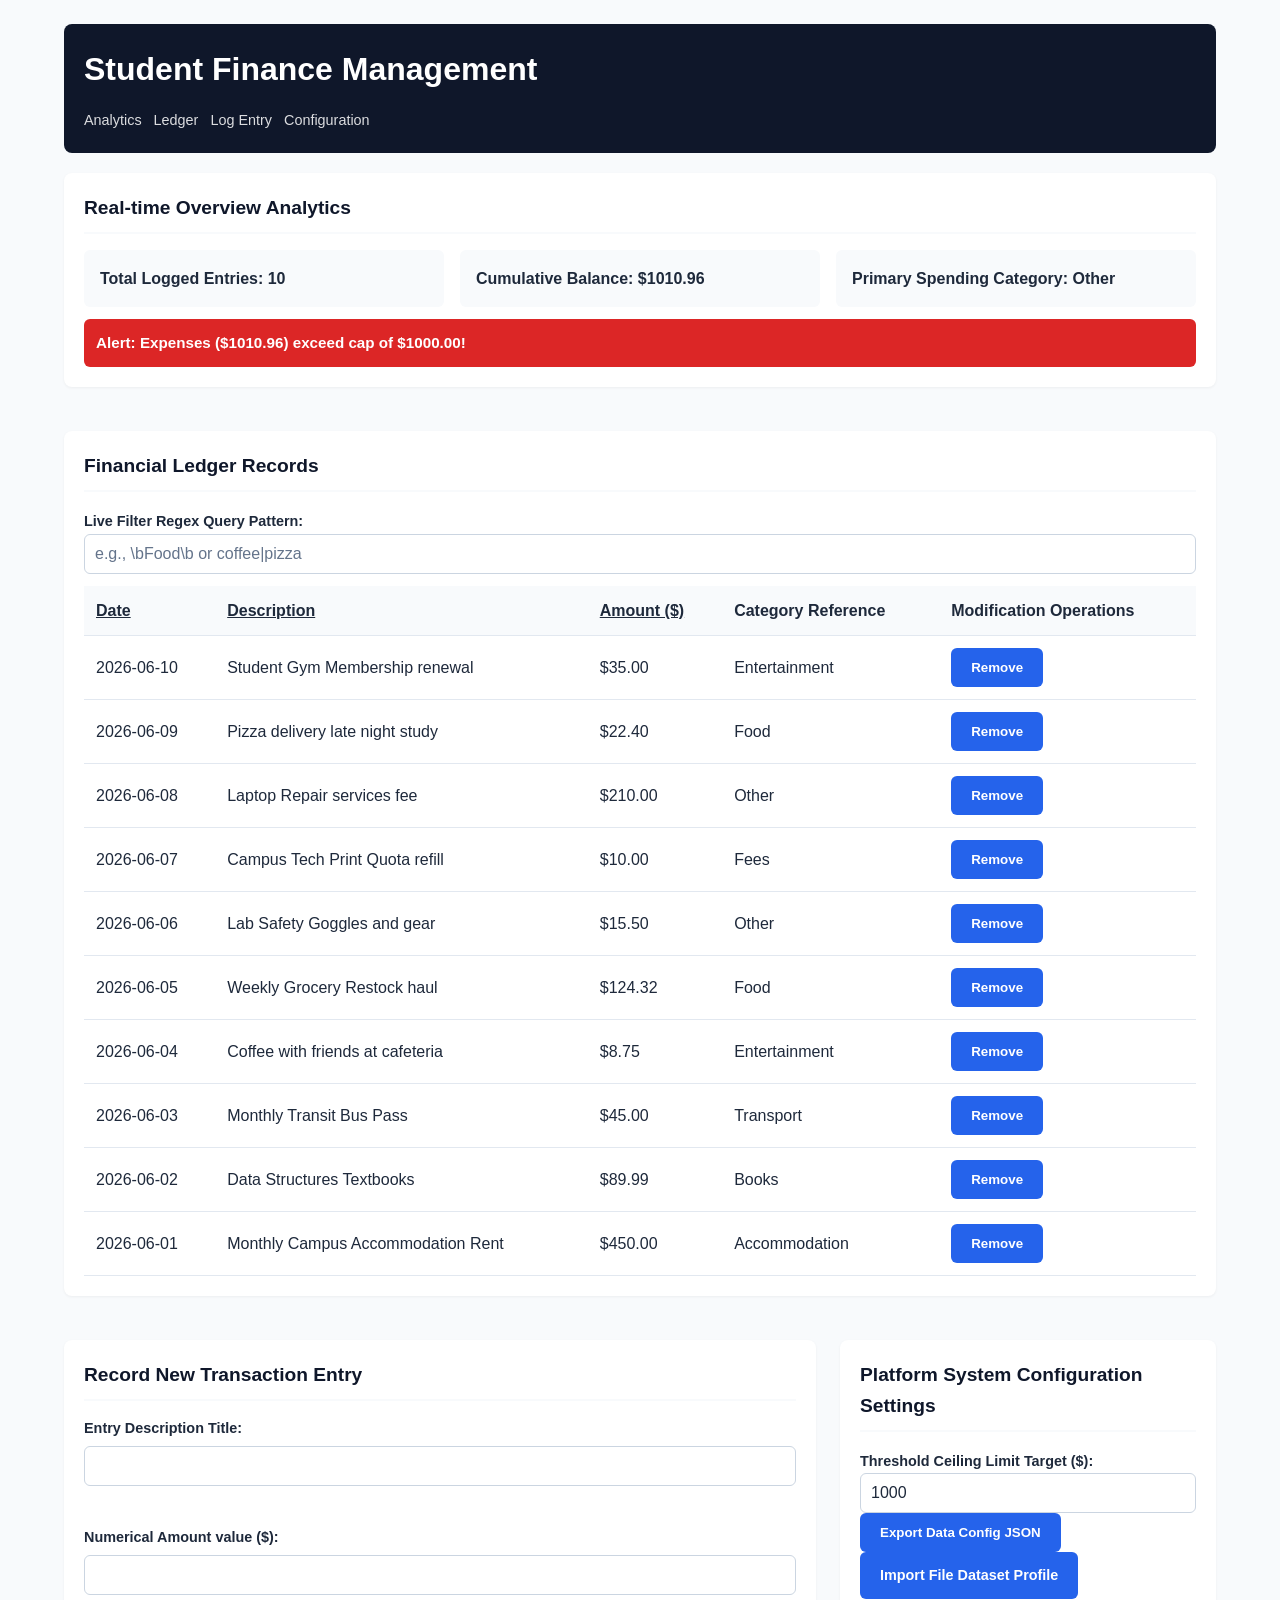
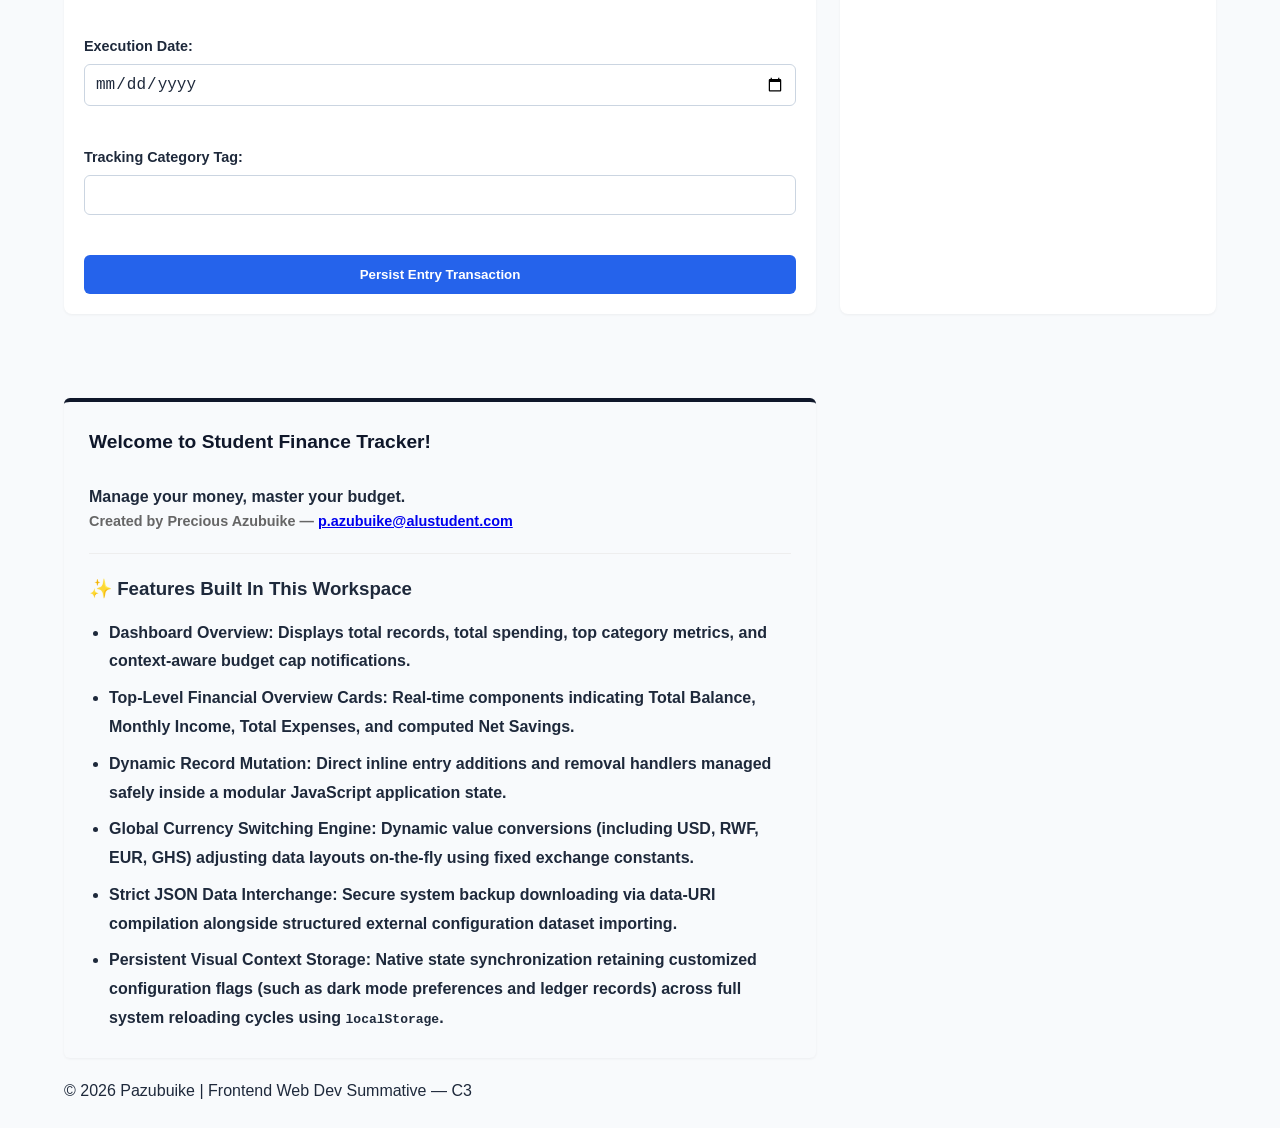
==== commit dc0406c2: "changed file" ====
--- a/index.html
+++ b/index.html
@@ -7,92 +7,119 @@
     <link rel="stylesheet" href="styles/main.css">
 </head>
 <body>
-    <a href="#main-content" class="skip-link">Skip to main content</a>
+    <a href="#main-layout-content" class="skip-to-content">Skip to main contents</a>
 
     <header>
-        <h1>Student Finance Tracker</h1>
-        <nav aria-label="Main Navigation">
+        <h1>Student Finance Management</h1>
+        <nav aria-label="Primary Platform Navigation">
             <ul>
-                <li><a href="#dashboard">Dashboard</a></li>
-                <li><a href="#records">Records</a></li>
-                <li><a href="#forms">Add Data</a></li>
-                <li><a href="#settings">Settings</a></li>
+                <li><a href="#dashboard-analytics">Analytics</a></li>
+                <li><a href="#ledger-records">Ledger</a></li>
+                <li><a href="#transaction-form-section">Log Entry</a></li>
+                <li><a href="#configuration-panel">Configuration</a></li>
             </ul>
         </nav>
     </header>
 
-    <main id="main-content">
-        <section id="dashboard" aria-labelledby="dash-title">
-            <h2 id="dash-title">Dashboard Statistics</h2>
-            <div class="stats-grid">
-                <div>Total Records: <span id="stat-count">0</span></div>
-                <div>Total Spending: $<span id="stat-sum">0.00</span></div>
-                <div>Top Category: <span id="stat-top">N/A</span></div>
+    <main id="main-layout-content">
+        <section id="dashboard-analytics" aria-labelledby="analytics-heading">
+            <h2 id="analytics-heading">Real-time Overview Analytics</h2>
+            <div class="metrics-grid">
+                <div class="card">Total Logged Entries: <span id="metric-total-count">0</span></div>
+                <div class="card">Cumulative Balance: $<span id="metric-total-sum">0.00</span></div>
+                <div class="card">Primary Spending Category: <span id="metric-top-tag">N/A</span></div>
             </div>
-            <div id="budget-alert" class="alert-box" aria-live="assertive" role="status"></div>
+            <div id="budgetary-live-alert" class="alert-status-box" aria-live="polite" role="status"></div>
         </section>
 
-        <section id="records" aria-labelledby="records-title">
-            <h2 id="records-title">Financial Ledger</h2>
-            <div class="search-bar">
-                <label for="regex-search">Live Regex Search:</label>
-                <input type="text" id="regex-search" placeholder="e.g., \d{2}">
+        <section id="ledger-records" aria-labelledby="ledger-heading">
+            <h2 id="ledger-heading">Financial Ledger Records</h2>
+            <div class="search-panel-wrapper">
+                <label for="search-regex-field">Live Filter Regex Query Pattern:</label>
+                <input type="text" id="search-regex-field" placeholder="e.g., \bFood\b or coffee|pizza">
             </div>
             
-            <div class="table-container">
-                <table id="records-table">
+            <div class="table-responsive-container">
+                <table id="data-ledger-table">
                     <thead>
                         <tr>
-                            <th><button id="sort-date">Date</button></th>
-                            <th><button id="sort-desc">Description</button></th>
-                            <th><button id="sort-amount">Amount</button></th>
-                            <th>Category</th>
-                            <th>Actions</th>
+                            <th><button id="trigger-sort-date" aria-label="Sort ledger table records by transaction date">Date</button></th>
+                            <th><button id="trigger-sort-desc" aria-label="Sort ledger table records by input description string">Description</button></th>
+                            <th><button id="trigger-sort-amount" aria-label="Sort ledger table records by numerical dollar amount">Amount ($)</button></th>
+                            <th>Category Reference</th>
+                            <th>Modification Operations</th>
                         </tr>
                     </thead>
-                    <tbody id="table-body"></tbody>
+                    <tbody id="ledger-table-rows">
+                    </tbody>
                 </table>
             </div>
         </section>
 
-        <section id="forms" aria-labelledby="form-title">
-            <h2 id="form-title">Add New Entry</h2>
-            <form id="entry-form" novalidate>
-                <div class="field">
-                    <label for="inp-desc">Description:</label>
-                    <input type="text" id="inp-desc" required>
-                    <span class="error-msg" id="err-desc" aria-live="polite"></span>
+        <section id="transaction-form-section" aria-labelledby="form-heading">
+            <h2 id="form-heading">Record New Transaction Entry</h2>
+            <form id="financial-input-form" novalidate>
+                <div class="form-control-block">
+                    <label for="field-description">Entry Description Title:</label>
+                    <input type="text" id="field-description" name="description" required>
+                    <span class="inline-error-feedback" id="err-feedback-description" aria-live="assertive"></span>
                 </div>
-                <div class="field">
-                    <label for="inp-amount">Amount ($):</label>
-                    <input type="text" id="inp-amount" required>
-                    <span class="error-msg" id="err-amount" aria-live="polite"></span>
+                <div class="form-control-block">
+                    <label for="field-amount">Numerical Amount value ($):</label>
+                    <input type="text" id="field-amount" name="amount" required>
+                    <span class="inline-error-feedback" id="err-feedback-amount" aria-live="assertive"></span>
                 </div>
-                <div class="field">
-                    <label for="inp-date">Date:</label>
-                    <input type="date" id="inp-date" required>
-                    <span class="error-msg" id="err-date" aria-live="polite"></span>
+                <div class="form-control-block">
+                    <label for="field-date">Execution Date:</label>
+                    <input type="date" id="field-date" name="date" required>
+                    <span class="inline-error-feedback" id="err-feedback-date" aria-live="assertive"></span>
                 </div>
-                <div class="field">
-                    <label for="inp-cat">Category:</label>
-                    <input type="text" id="inp-cat" required>
-                    <span class="error-msg" id="err-cat" aria-live="polite"></span>
+                <div class="form-control-block">
+                    <label for="field-category">Tracking Category Tag:</label>
+                    <input type="text" id="field-category" name="category" list="default-categories" required>
+                    <datalist id="default-categories">
+                        <option value="Food">
+                        <option value="Books">
+                        <option value="Transport">
+                        <option value="Entertainment">
+                        <option value="Fees">
+                        <option value="Other">
+                    </datalist>
+                    <span class="inline-error-feedback" id="err-feedback-category" aria-live="assertive"></span>
                 </div>
-                <button type="submit">Save Transaction</button>
+                <button type="submit" id="form-submit-action">Persist Entry Transaction</button>
             </form>
         </section>
 
-        <section id="settings" aria-labelledby="settings-title">
-            <h2 id="settings-title">Application Settings</h2>
-            <div>
-                <label for="budget-cap">Set Spending Limit Cap:</label>
-                <input type="number" id="budget-cap" value="1000">
+        <section id="configuration-panel" aria-labelledby="config-heading">
+            <h2 id="config-heading">Platform System Configuration Settings</h2>
+            <div class="settings-control-wrapper">
+                <label for="field-budget-threshold">Threshold Ceiling Limit Target ($):</label>
+                <input type="number" id="field-budget-threshold" value="1000">
             </div>
-            <div class="data-actions">
-                <button id="btn-export">Export Data JSON</button>
-                <label for="btn-import" class="custom-file-upload">Import Data JSON</label>
-                <input type="file" id="btn-import" accept=".json">
+            <div class="data-io-action-row">
+                <button id="action-export-json">Export Data Config JSON</button>
+                <label for="action-import-json-file" class="custom-file-upload-trigger">Import File Dataset Profile</label>
+                <input type="file" id="action-import-json-file" accept=".json">
             </div>
+        </section>
+
+        <section class="card" style="margin-top: 40px; padding: 25px; border-top: 4px solid var(--color-primary-base, #0f172a);">
+            <h2>Welcome to Student Finance Tracker!</h2>
+            <p>Manage your money, master your budget.</p>
+            <p style="font-size: 0.9em; color: #666;">Created by Precious Azubuike — <a href="mailto:p.azubuike@alustudent.com">p.azubuike@alustudent.com</a></p>
+            
+            <hr style="margin: 20px 0; border: 0; border-top: 1px solid #eee;">
+
+            <h3 style="margin-bottom: 15px;">✨ Features Built In This Workspace</h3>
+            <ul style="line-height: 1.8; text-align: left; padding-left: 20px; display: flex; flex-direction: column; gap: 8px;">
+                <li><strong>Dashboard Overview:</strong> Displays total records, total spending, top category metrics, and context-aware budget cap notifications.</li>
+                <li><strong>Top-Level Financial Overview Cards:</strong> Real-time components indicating Total Balance, Monthly Income, Total Expenses, and computed Net Savings.</li>
+                <li><strong>Dynamic Record Mutation:</strong> Direct inline entry additions and removal handlers managed safely inside a modular JavaScript application state.</li>
+                <li><strong>Global Currency Switching Engine:</strong> Dynamic value conversions (including USD, RWF, EUR, GHS) adjusting data layouts on-the-fly using fixed exchange constants.</li>
+                <li><strong>Strict JSON Data Interchange:</strong> Secure system backup downloading via data-URI compilation alongside structured external configuration dataset importing.</li>
+                <li><strong>Persistent Visual Context Storage:</strong> Native state synchronization retaining customized configuration flags (such as dark mode preferences and ledger records) across full system reloading cycles using <code>localStorage</code>.</li>
+            </ul>
         </section>
     </main>
 
@@ -102,4 +129,4 @@
 
     <script type="module" src="scripts/ui.js"></script>
 </body>
-</html>
+</html>
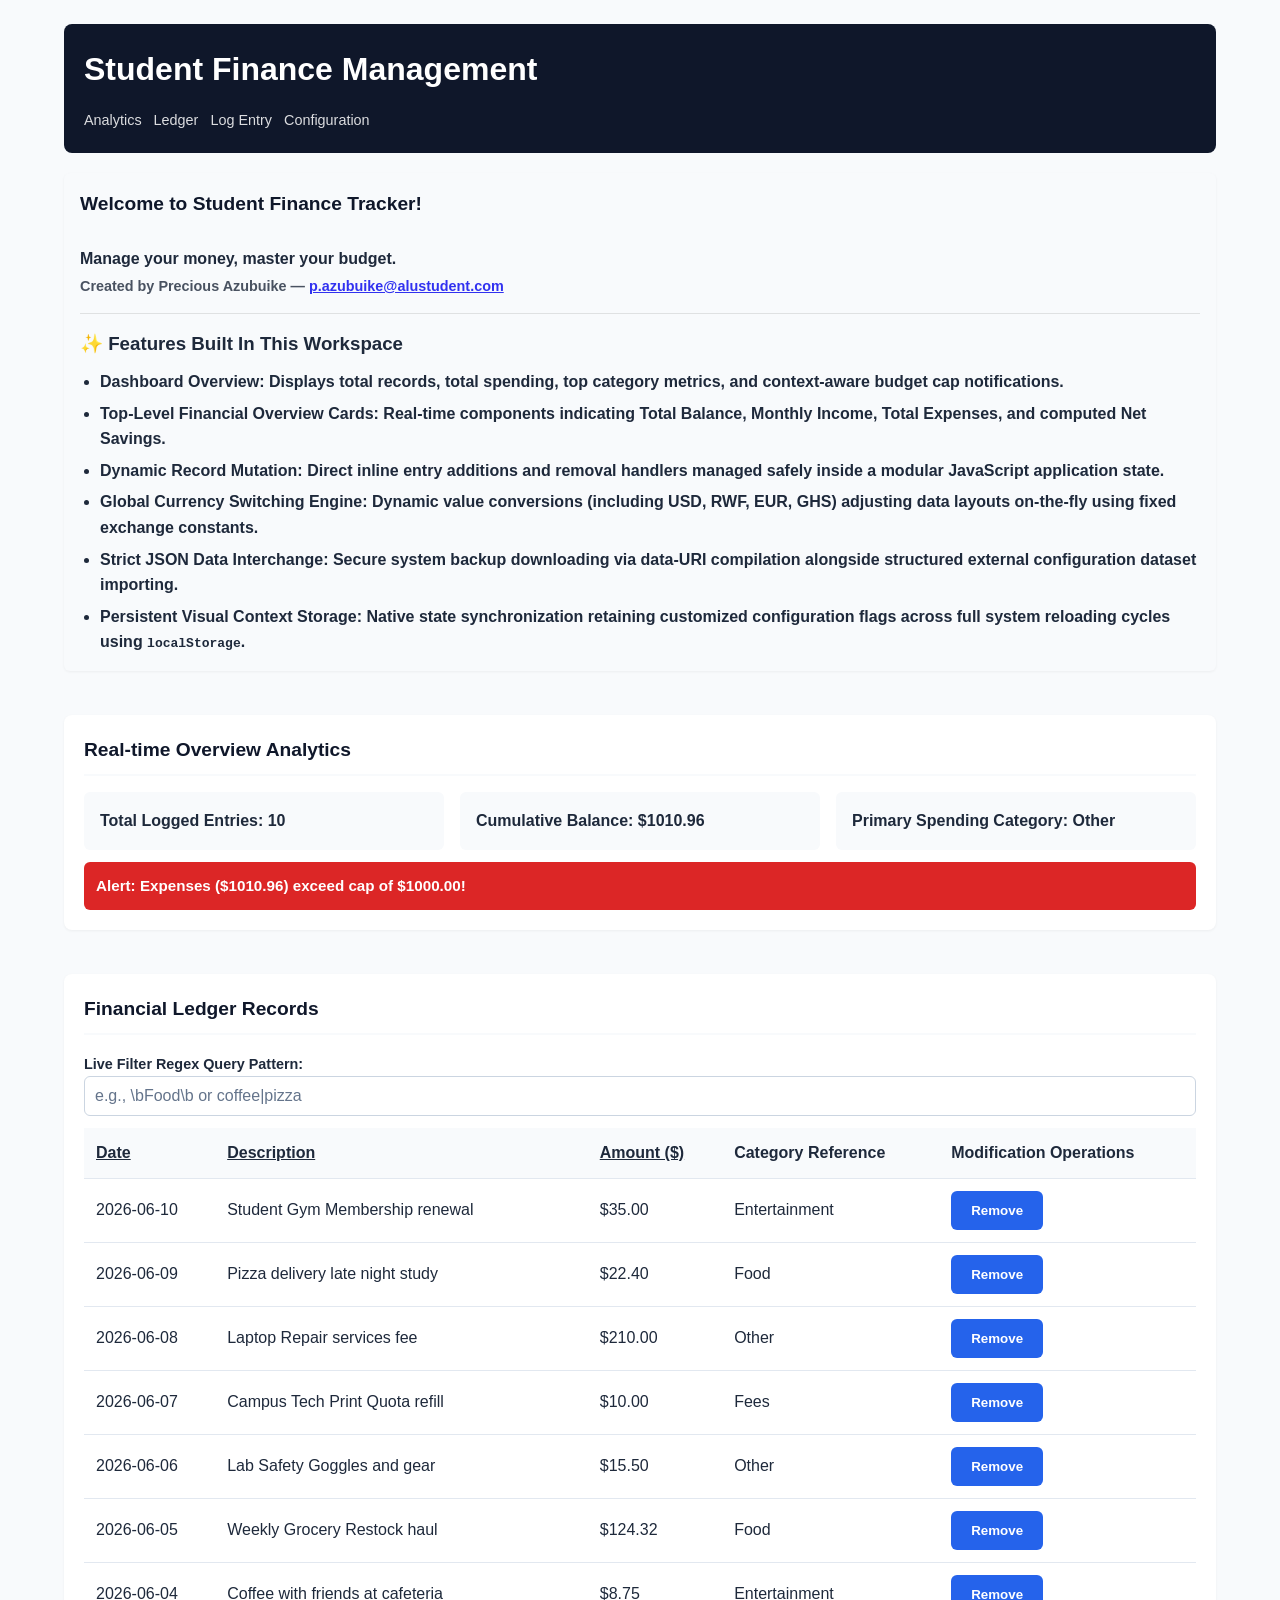
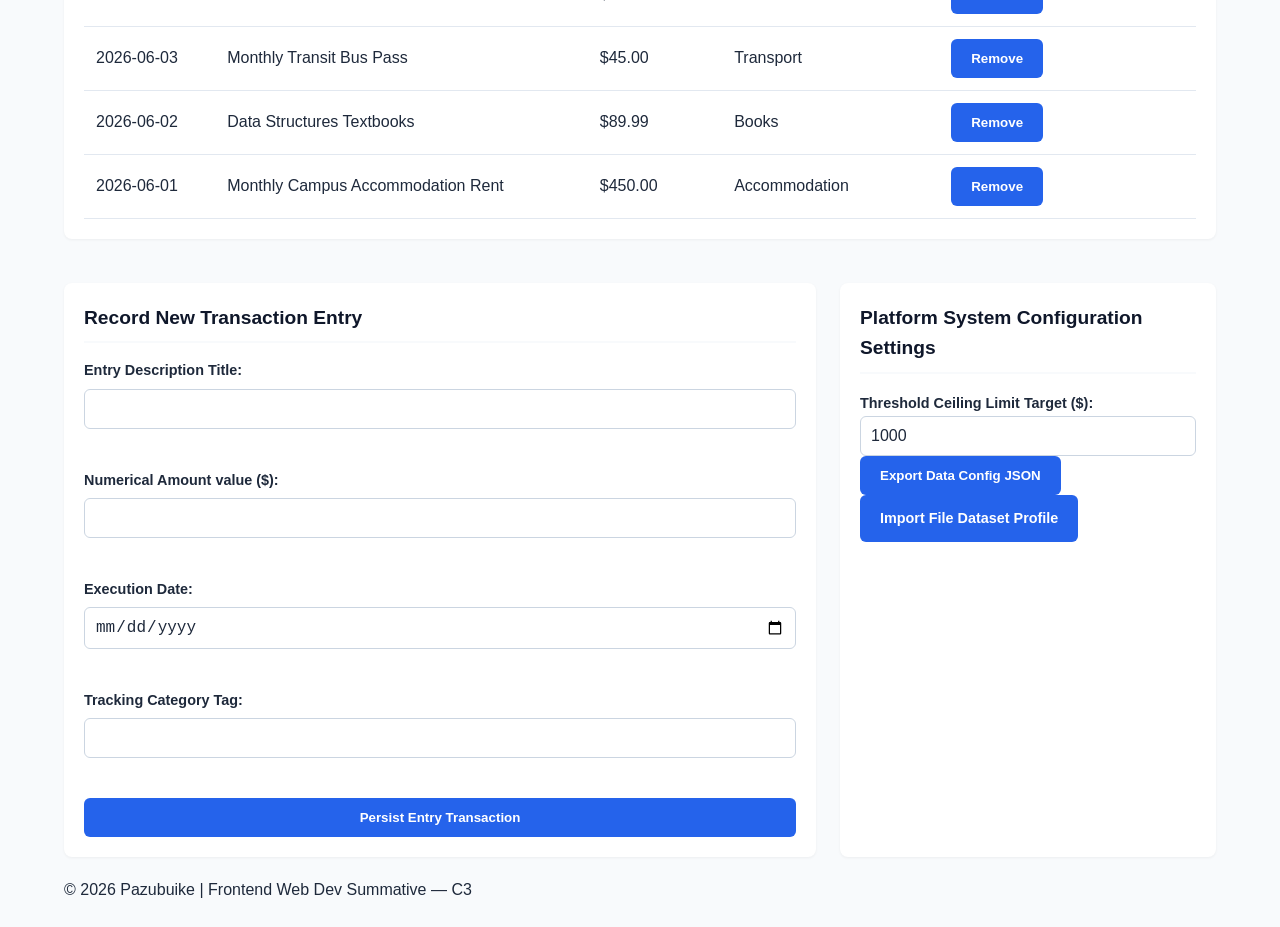
==== commit b497ae19: "style: move feature list to a clean layout card at top" ====
--- a/index.html
+++ b/index.html
@@ -22,6 +22,24 @@
     </header>
 
     <main id="main-layout-content">
+        <section id="about-platform-card" class="card" style="grid-column: 1 / -1; margin-bottom: 20px;">
+            <h2>Welcome to Student Finance Tracker!</h2>
+            <p>Manage your money, master your budget.</p>
+            <p style="font-size: 0.9em; opacity: 0.8; margin-top: 4px;">Created by Precious Azubuike — <a href="mailto:p.azubuike@alustudent.com">p.azubuike@alustudent.com</a></p>
+            
+            <hr style="margin: 15px 0; border: 0; border-top: 1px solid rgba(0,0,0,0.1);">
+
+            <h3 style="margin-bottom: 10px;">✨ Features Built In This Workspace</h3>
+            <ul style="line-height: 1.6; text-align: left; padding-left: 20px; display: flex; flex-direction: column; gap: 6px;">
+                <li><strong>Dashboard Overview:</strong> Displays total records, total spending, top category metrics, and context-aware budget cap notifications.</li>
+                <li><strong>Top-Level Financial Overview Cards:</strong> Real-time components indicating Total Balance, Monthly Income, Total Expenses, and computed Net Savings.</li>
+                <li><strong>Dynamic Record Mutation:</strong> Direct inline entry additions and removal handlers managed safely inside a modular JavaScript application state.</li>
+                <li><strong>Global Currency Switching Engine:</strong> Dynamic value conversions (including USD, RWF, EUR, GHS) adjusting data layouts on-the-fly using fixed exchange constants.</li>
+                <li><strong>Strict JSON Data Interchange:</strong> Secure system backup downloading via data-URI compilation alongside structured external configuration dataset importing.</li>
+                <li><strong>Persistent Visual Context Storage:</strong> Native state synchronization retaining customized configuration flags across full system reloading cycles using <code>localStorage</code>.</li>
+            </ul>
+        </section>
+
         <section id="dashboard-analytics" aria-labelledby="analytics-heading">
             <h2 id="analytics-heading">Real-time Overview Analytics</h2>
             <div class="metrics-grid">
@@ -103,24 +121,6 @@
                 <input type="file" id="action-import-json-file" accept=".json">
             </div>
         </section>
-
-        <section class="card" style="margin-top: 40px; padding: 25px; border-top: 4px solid var(--color-primary-base, #0f172a);">
-            <h2>Welcome to Student Finance Tracker!</h2>
-            <p>Manage your money, master your budget.</p>
-            <p style="font-size: 0.9em; color: #666;">Created by Precious Azubuike — <a href="mailto:p.azubuike@alustudent.com">p.azubuike@alustudent.com</a></p>
-            
-            <hr style="margin: 20px 0; border: 0; border-top: 1px solid #eee;">
-
-            <h3 style="margin-bottom: 15px;">✨ Features Built In This Workspace</h3>
-            <ul style="line-height: 1.8; text-align: left; padding-left: 20px; display: flex; flex-direction: column; gap: 8px;">
-                <li><strong>Dashboard Overview:</strong> Displays total records, total spending, top category metrics, and context-aware budget cap notifications.</li>
-                <li><strong>Top-Level Financial Overview Cards:</strong> Real-time components indicating Total Balance, Monthly Income, Total Expenses, and computed Net Savings.</li>
-                <li><strong>Dynamic Record Mutation:</strong> Direct inline entry additions and removal handlers managed safely inside a modular JavaScript application state.</li>
-                <li><strong>Global Currency Switching Engine:</strong> Dynamic value conversions (including USD, RWF, EUR, GHS) adjusting data layouts on-the-fly using fixed exchange constants.</li>
-                <li><strong>Strict JSON Data Interchange:</strong> Secure system backup downloading via data-URI compilation alongside structured external configuration dataset importing.</li>
-                <li><strong>Persistent Visual Context Storage:</strong> Native state synchronization retaining customized configuration flags (such as dark mode preferences and ledger records) across full system reloading cycles using <code>localStorage</code>.</li>
-            </ul>
-        </section>
     </main>
 
     <footer>
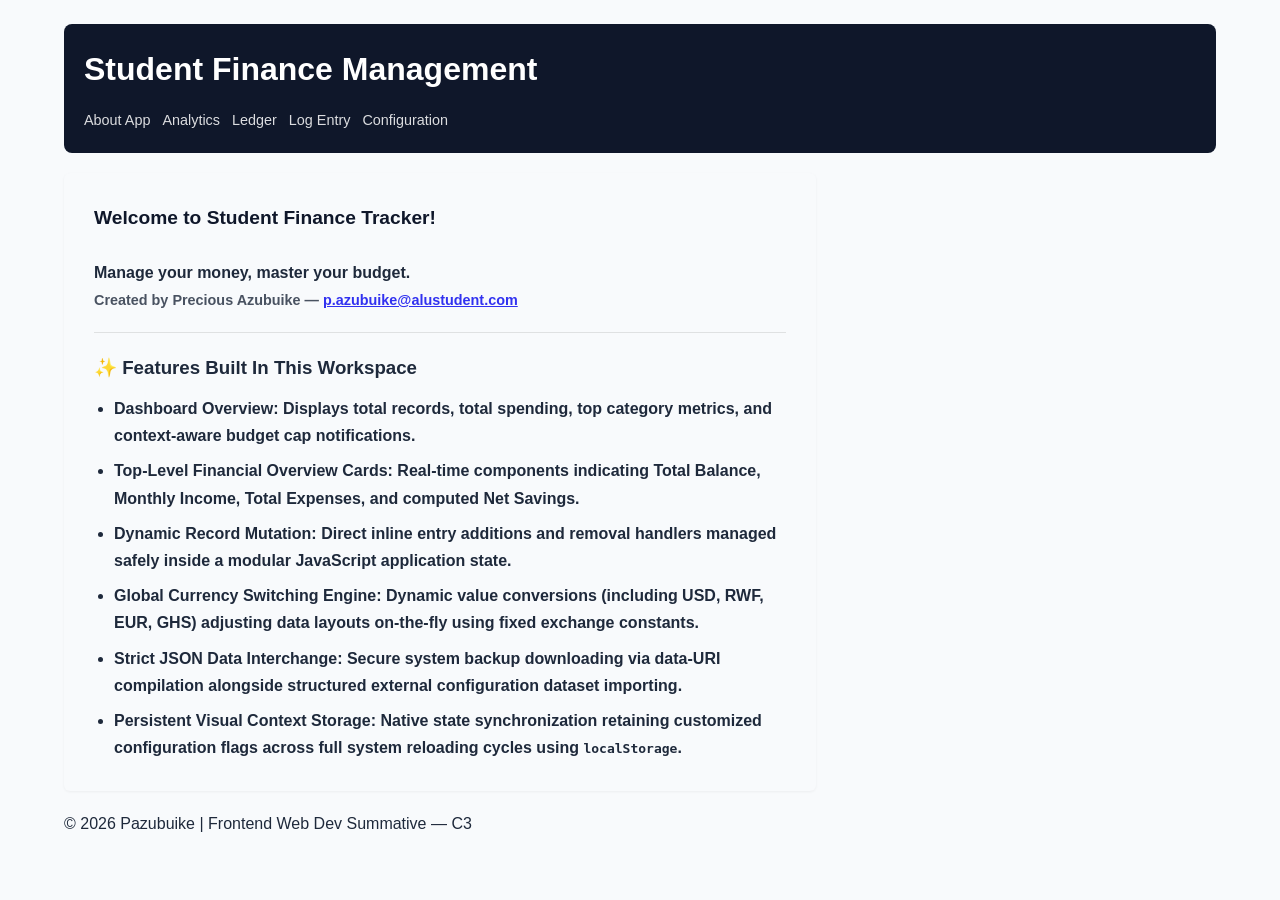
==== commit a8e7aa3f: "feat: implement clean separated tab views for about section" ====
--- a/index.html
+++ b/index.html
@@ -12,25 +12,26 @@
     <header>
         <h1>Student Finance Management</h1>
         <nav aria-label="Primary Platform Navigation">
-            <ul>
-                <li><a href="#dashboard-analytics">Analytics</a></li>
-                <li><a href="#ledger-records">Ledger</a></li>
-                <li><a href="#transaction-form-section">Log Entry</a></li>
-                <li><a href="#configuration-panel">Configuration</a></li>
+            <ul id="platform-nav-links">
+                <li><a href="#about-platform-section" class="nav-tab-trigger">About App</a></li>
+                <li><a href="#dashboard-analytics" class="nav-tab-trigger">Analytics</a></li>
+                <li><a href="#ledger-records" class="nav-tab-trigger">Ledger</a></li>
+                <li><a href="#transaction-form-section" class="nav-tab-trigger">Log Entry</a></li>
+                <li><a href="#configuration-panel" class="nav-tab-trigger">Configuration</a></li>
             </ul>
         </nav>
     </header>
 
     <main id="main-layout-content">
-        <section id="about-platform-card" class="card" style="grid-column: 1 / -1; margin-bottom: 20px;">
+        <section id="about-platform-section" class="card app-view-panel" style="padding: 30px; margin-bottom: 20px;">
             <h2>Welcome to Student Finance Tracker!</h2>
             <p>Manage your money, master your budget.</p>
             <p style="font-size: 0.9em; opacity: 0.8; margin-top: 4px;">Created by Precious Azubuike — <a href="mailto:p.azubuike@alustudent.com">p.azubuike@alustudent.com</a></p>
             
-            <hr style="margin: 15px 0; border: 0; border-top: 1px solid rgba(0,0,0,0.1);">
+            <hr style="margin: 20px 0; border: 0; border-top: 1px solid rgba(0,0,0,0.1);">
 
-            <h3 style="margin-bottom: 10px;">✨ Features Built In This Workspace</h3>
-            <ul style="line-height: 1.6; text-align: left; padding-left: 20px; display: flex; flex-direction: column; gap: 6px;">
+            <h3 style="margin-bottom: 12px;">✨ Features Built In This Workspace</h3>
+            <ul style="line-height: 1.7; text-align: left; padding-left: 20px; display: flex; flex-direction: column; gap: 8px;">
                 <li><strong>Dashboard Overview:</strong> Displays total records, total spending, top category metrics, and context-aware budget cap notifications.</li>
                 <li><strong>Top-Level Financial Overview Cards:</strong> Real-time components indicating Total Balance, Monthly Income, Total Expenses, and computed Net Savings.</li>
                 <li><strong>Dynamic Record Mutation:</strong> Direct inline entry additions and removal handlers managed safely inside a modular JavaScript application state.</li>
@@ -40,7 +41,7 @@
             </ul>
         </section>
 
-        <section id="dashboard-analytics" aria-labelledby="analytics-heading">
+        <section id="dashboard-analytics" class="app-view-panel" aria-labelledby="analytics-heading">
             <h2 id="analytics-heading">Real-time Overview Analytics</h2>
             <div class="metrics-grid">
                 <div class="card">Total Logged Entries: <span id="metric-total-count">0</span></div>
@@ -50,7 +51,7 @@
             <div id="budgetary-live-alert" class="alert-status-box" aria-live="polite" role="status"></div>
         </section>
 
-        <section id="ledger-records" aria-labelledby="ledger-heading">
+        <section id="ledger-records" class="app-view-panel" aria-labelledby="ledger-heading">
             <h2 id="ledger-heading">Financial Ledger Records</h2>
             <div class="search-panel-wrapper">
                 <label for="search-regex-field">Live Filter Regex Query Pattern:</label>
@@ -74,7 +75,7 @@
             </div>
         </section>
 
-        <section id="transaction-form-section" aria-labelledby="form-heading">
+        <section id="transaction-form-section" class="app-view-panel" aria-labelledby="form-heading">
             <h2 id="form-heading">Record New Transaction Entry</h2>
             <form id="financial-input-form" novalidate>
                 <div class="form-control-block">
@@ -109,7 +110,7 @@
             </form>
         </section>
 
-        <section id="configuration-panel" aria-labelledby="config-heading">
+        <section id="configuration-panel" class="app-view-panel" aria-labelledby="config-heading">
             <h2 id="config-heading">Platform System Configuration Settings</h2>
             <div class="settings-control-wrapper">
                 <label for="field-budget-threshold">Threshold Ceiling Limit Target ($):</label>
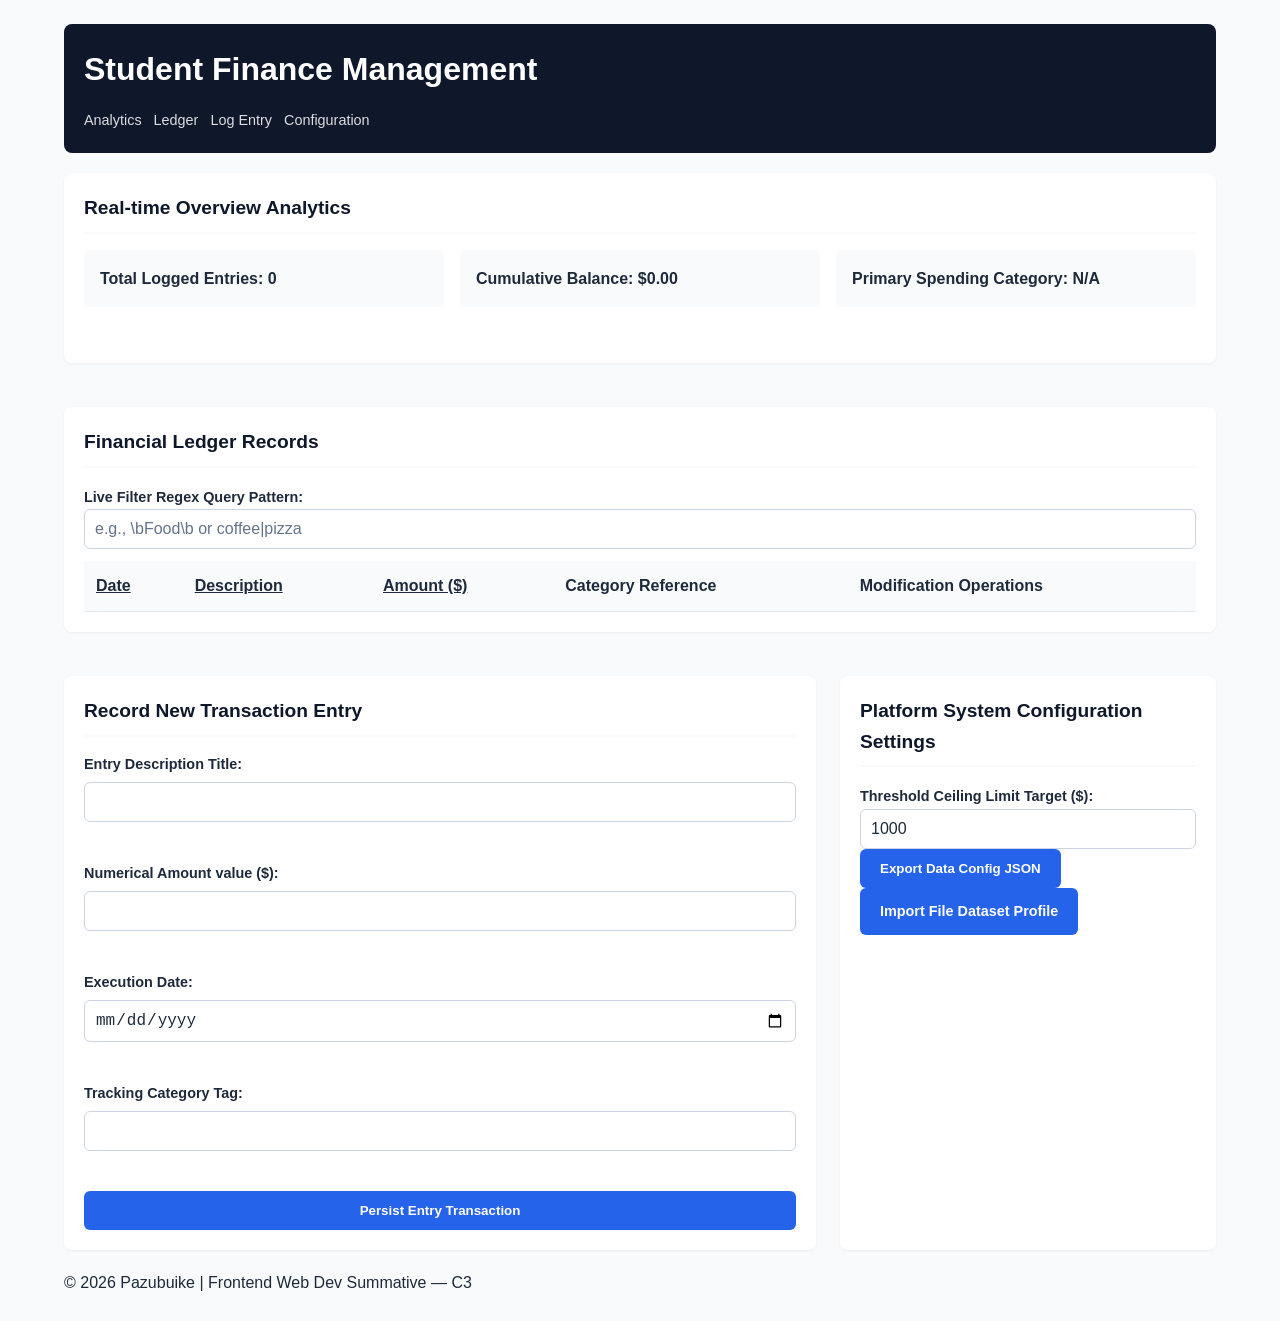
==== commit 1bca08c8: "revert: restore application back to its original layout design" ====
--- a/index.html
+++ b/index.html
@@ -12,36 +12,17 @@
     <header>
         <h1>Student Finance Management</h1>
         <nav aria-label="Primary Platform Navigation">
-            <ul id="platform-nav-links">
-                <li><a href="#about-platform-section" class="nav-tab-trigger">About App</a></li>
-                <li><a href="#dashboard-analytics" class="nav-tab-trigger">Analytics</a></li>
-                <li><a href="#ledger-records" class="nav-tab-trigger">Ledger</a></li>
-                <li><a href="#transaction-form-section" class="nav-tab-trigger">Log Entry</a></li>
-                <li><a href="#configuration-panel" class="nav-tab-trigger">Configuration</a></li>
+            <ul>
+                <li><a href="#dashboard-analytics">Analytics</a></li>
+                <li><a href="#ledger-records">Ledger</a></li>
+                <li><a href="#transaction-form-section">Log Entry</a></li>
+                <li><a href="#configuration-panel">Configuration</a></li>
             </ul>
         </nav>
     </header>
 
     <main id="main-layout-content">
-        <section id="about-platform-section" class="card app-view-panel" style="padding: 30px; margin-bottom: 20px;">
-            <h2>Welcome to Student Finance Tracker!</h2>
-            <p>Manage your money, master your budget.</p>
-            <p style="font-size: 0.9em; opacity: 0.8; margin-top: 4px;">Created by Precious Azubuike — <a href="mailto:p.azubuike@alustudent.com">p.azubuike@alustudent.com</a></p>
-            
-            <hr style="margin: 20px 0; border: 0; border-top: 1px solid rgba(0,0,0,0.1);">
-
-            <h3 style="margin-bottom: 12px;">✨ Features Built In This Workspace</h3>
-            <ul style="line-height: 1.7; text-align: left; padding-left: 20px; display: flex; flex-direction: column; gap: 8px;">
-                <li><strong>Dashboard Overview:</strong> Displays total records, total spending, top category metrics, and context-aware budget cap notifications.</li>
-                <li><strong>Top-Level Financial Overview Cards:</strong> Real-time components indicating Total Balance, Monthly Income, Total Expenses, and computed Net Savings.</li>
-                <li><strong>Dynamic Record Mutation:</strong> Direct inline entry additions and removal handlers managed safely inside a modular JavaScript application state.</li>
-                <li><strong>Global Currency Switching Engine:</strong> Dynamic value conversions (including USD, RWF, EUR, GHS) adjusting data layouts on-the-fly using fixed exchange constants.</li>
-                <li><strong>Strict JSON Data Interchange:</strong> Secure system backup downloading via data-URI compilation alongside structured external configuration dataset importing.</li>
-                <li><strong>Persistent Visual Context Storage:</strong> Native state synchronization retaining customized configuration flags across full system reloading cycles using <code>localStorage</code>.</li>
-            </ul>
-        </section>
-
-        <section id="dashboard-analytics" class="app-view-panel" aria-labelledby="analytics-heading">
+        <section id="dashboard-analytics" aria-labelledby="analytics-heading">
             <h2 id="analytics-heading">Real-time Overview Analytics</h2>
             <div class="metrics-grid">
                 <div class="card">Total Logged Entries: <span id="metric-total-count">0</span></div>
@@ -51,7 +32,7 @@
             <div id="budgetary-live-alert" class="alert-status-box" aria-live="polite" role="status"></div>
         </section>
 
-        <section id="ledger-records" class="app-view-panel" aria-labelledby="ledger-heading">
+        <section id="ledger-records" aria-labelledby="ledger-heading">
             <h2 id="ledger-heading">Financial Ledger Records</h2>
             <div class="search-panel-wrapper">
                 <label for="search-regex-field">Live Filter Regex Query Pattern:</label>
@@ -75,7 +56,7 @@
             </div>
         </section>
 
-        <section id="transaction-form-section" class="app-view-panel" aria-labelledby="form-heading">
+        <section id="transaction-form-section" aria-labelledby="form-heading">
             <h2 id="form-heading">Record New Transaction Entry</h2>
             <form id="financial-input-form" novalidate>
                 <div class="form-control-block">
@@ -110,7 +91,7 @@
             </form>
         </section>
 
-        <section id="configuration-panel" class="app-view-panel" aria-labelledby="config-heading">
+        <section id="configuration-panel" aria-labelledby="config-heading">
             <h2 id="config-heading">Platform System Configuration Settings</h2>
             <div class="settings-control-wrapper">
                 <label for="field-budget-threshold">Threshold Ceiling Limit Target ($):</label>
